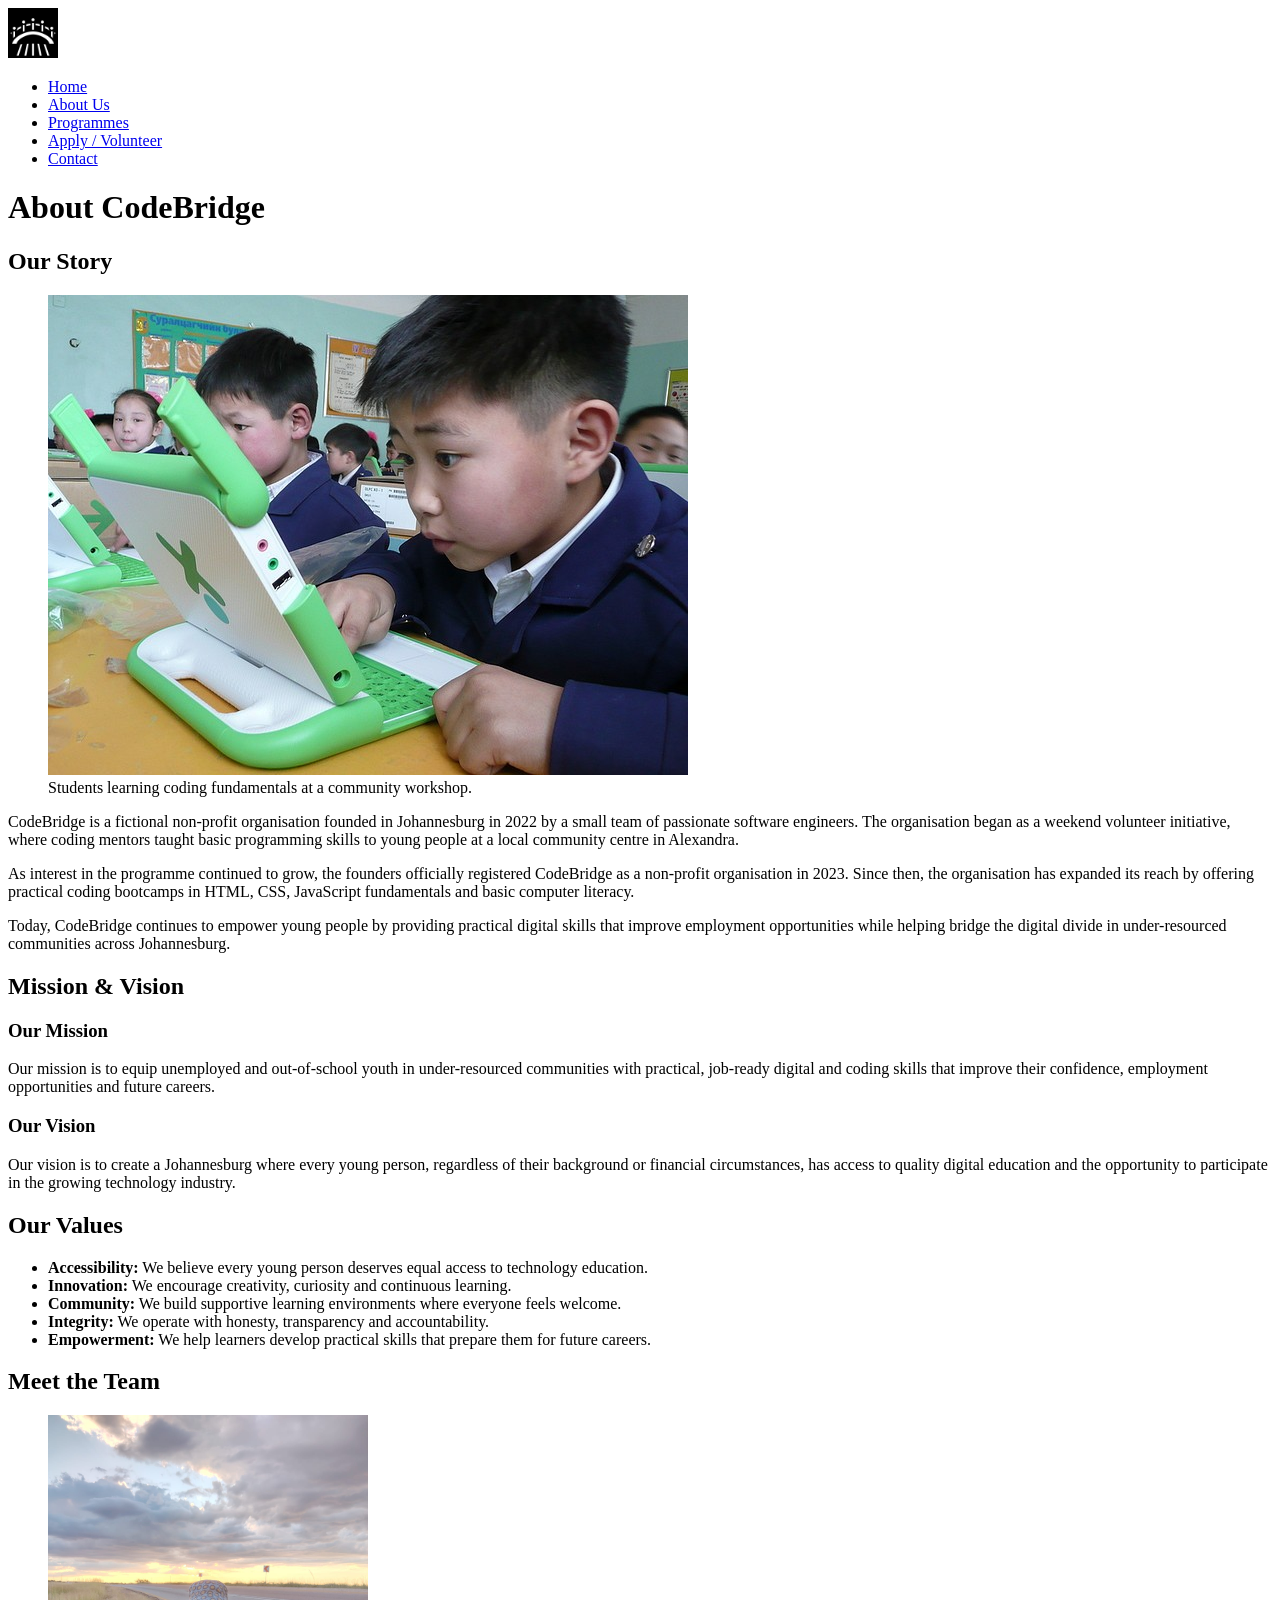
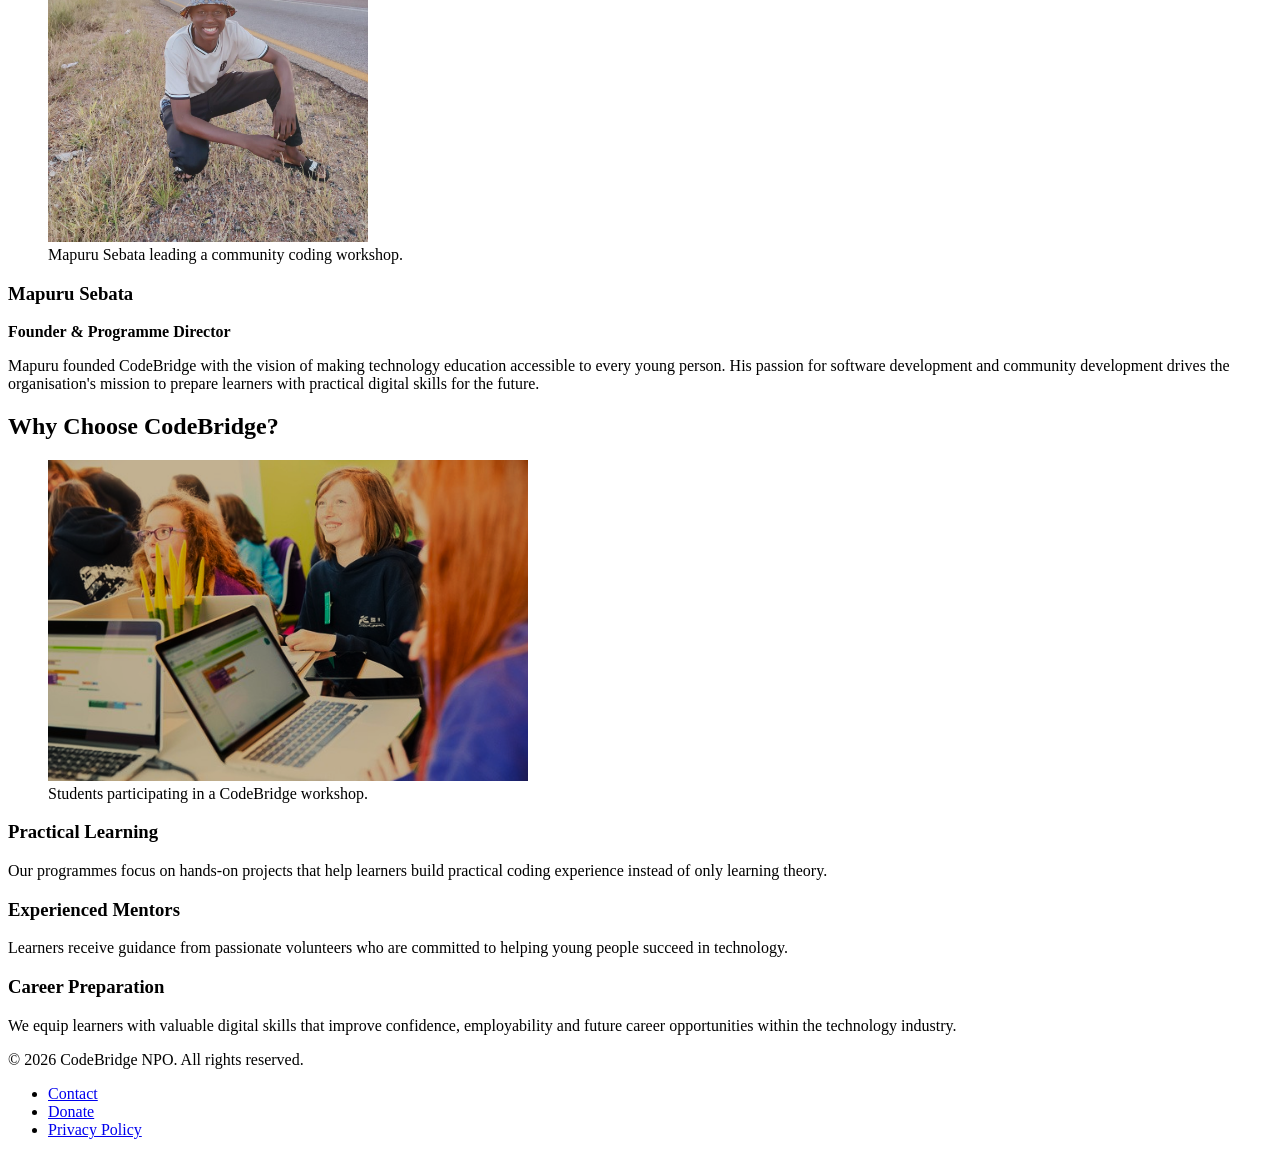
==== about.html @ 9af47a0f "Finish about.html Part 1: tidy structure and accessibility — closed logo div, added nav role and mai" ====
<!DOCTYPE html>
<html lang="en">
<head>
  <meta charset="UTF-8">
  <meta name="viewport" content="width=device-width, initial-scale=1.0">
  <title>CodeBridge | About Us</title>
  <link rel="stylesheet" href="css/style.css">
  <link rel="icon" type="image/png" href="images/CodeBridge.png">
</head>
<body>

  
  <header>
    <div class="logo">
      <img src="images/CodeBridge.png" alt="CodeBridge Logo" width="50" height="50" />
    </div>

    <!-- nav kept identical to index.html so every page links to every other page -->
    <nav role="navigation" aria-label="Main navigation">
      <ul>
        <li><a href="index.html">Home</a></li>
        <li><a href="about.html">About Us</a></li>
        <li><a href="programmes.html">Programmes</a></li>
        <li><a href="enquiry.html">Apply / Volunteer</a></li>
        <li><a href="contact.html">Contact</a></li>
      </ul>
    </nav>
  </header>

  <main id="main-content">
    <h1>About CodeBridge</h1>

    <!-- History section: tells visitors the story behind CodeBridge and explains how the organisation was established.
         Includes an illustrative image, accessible alt text, and clearly commented paragraphs for the rubric. -->
    <section class="history">
      <h2>Our Story</h2>

      <figure>
        <img src="images/students-coding.png" alt="Young students learning to code" loading="lazy" />
        <figcaption>Students learning coding fundamentals at a community workshop.</figcaption>
      </figure>

      <p>
        CodeBridge is a fictional non-profit organisation founded in Johannesburg in 2022 by a small team of passionate software engineers. The organisation began as a weekend volunteer initiative, where coding mentors taught basic programming skills to young people at a local community centre in Alexandra.
      </p>

      <p>
        As interest in the programme continued to grow, the founders officially registered CodeBridge as a non-profit organisation in 2023. Since then, the organisation has expanded its reach by offering practical coding bootcamps in HTML, CSS, JavaScript fundamentals and basic computer literacy.
      </p>

      <p>
        Today, CodeBridge continues to empower young people by providing practical digital skills that improve employment opportunities while helping bridge the digital divide in under-resourced communities across Johannesburg.
      </p>
    </section>

    <!-- This section communicates the organisation's purpose and long-term goals. -->
    <section class="mission-vision">
      <h2>Mission &amp; Vision</h2>

      <article>
        <h3>Our Mission</h3>
        <p>
          Our mission is to equip unemployed and out-of-school youth in under-resourced communities with practical, job-ready digital and coding skills that improve their confidence, employment opportunities and future careers.
        </p>
      </article>

      <article>
        <h3>Our Vision</h3>
        <p>
          Our vision is to create a Johannesburg where every young person, regardless of their background or financial circumstances, has access to quality digital education and the opportunity to participate in the growing technology industry.
        </p>
      </article>
    </section>

    <!-- This section highlights the core values that guide everything CodeBridge does. -->
    <section class="values">
      <h2>Our Values</h2>

      <ul>
        <li><strong>Accessibility:</strong> We believe every young person deserves equal access to technology education.</li>
        <li><strong>Innovation:</strong> We encourage creativity, curiosity and continuous learning.</li>
        <li><strong>Community:</strong> We build supportive learning environments where everyone feels welcome.</li>
        <li><strong>Integrity:</strong> We operate with honesty, transparency and accountability.</li>
        <li><strong>Empowerment:</strong> We help learners develop practical skills that prepare them for future careers.</li>
      </ul>
    </section>

    <!-- Team section: single-person team shown because CodeBridge is currently run by the founder -->
    <section class="team">
      <h2>Meet the Team</h2>

      <article class="team-member">
        <figure>
          <img src="images/mapuru.jpg" alt="Mapuru Sebata, Founder and Programme Director, leading a community coding workshop" width="320" loading="lazy" />
          <figcaption>Mapuru Sebata leading a community coding workshop.</figcaption>
        </figure>

        <h3>Mapuru Sebata</h3>

        <p><strong>Founder &amp; Programme Director</strong></p>

        <p>
          Mapuru founded CodeBridge with the vision of making technology education accessible to every young person. His passion for software development and community development drives the organisation's mission to prepare learners with practical digital skills for the future.
        </p>
      </article>
    </section>

    <!-- This section explains why learners, volunteers and supporters should choose CodeBridge. -->
    <section class="why-codebridge">
      <h2>Why Choose CodeBridge?</h2>

      <figure>
        <img src="images/coding-class.png" alt="Students participating in a coding workshop" width="480" loading="lazy" />
        <figcaption>Students participating in a CodeBridge workshop.</figcaption>
      </figure>

      <article>
        <h3>Practical Learning</h3>
        <p>
          Our programmes focus on hands-on projects that help learners build practical coding experience instead of only learning theory.
        </p>
      </article>

      <article>
        <h3>Experienced Mentors</h3>
        <p>
          Learners receive guidance from passionate volunteers who are committed to helping young people succeed in technology.
        </p>
      </article>

      <article>
        <h3>Career Preparation</h3>
        <p>
          We equip learners with valuable digital skills that improve confidence, employability and future career opportunities within the technology industry.
        </p>
      </article>
    </section>

  </main>

  <footer>
    <p>&copy; 2026 CodeBridge NPO. All rights reserved.</p>
    <ul>
      <li><a href="contact.html">Contact</a></li>
      <!-- Donate and Privacy Policy are placeholders for Part 2 -->
      <li><a href="#">Donate</a></li>
      <li><a href="#">Privacy Policy</a></li>
    </ul>
  </footer>

  <script src="js/main.js"></script>
</body>
</html>
---- css/style.css ----
/* style.css
   placeholder stylesheet -- full styling is built in part 2.
   kept here now so the <link> tag in every page resolves without a 404. */

/* css reset (minimal) */
* {
  box-sizing: border-box;
}
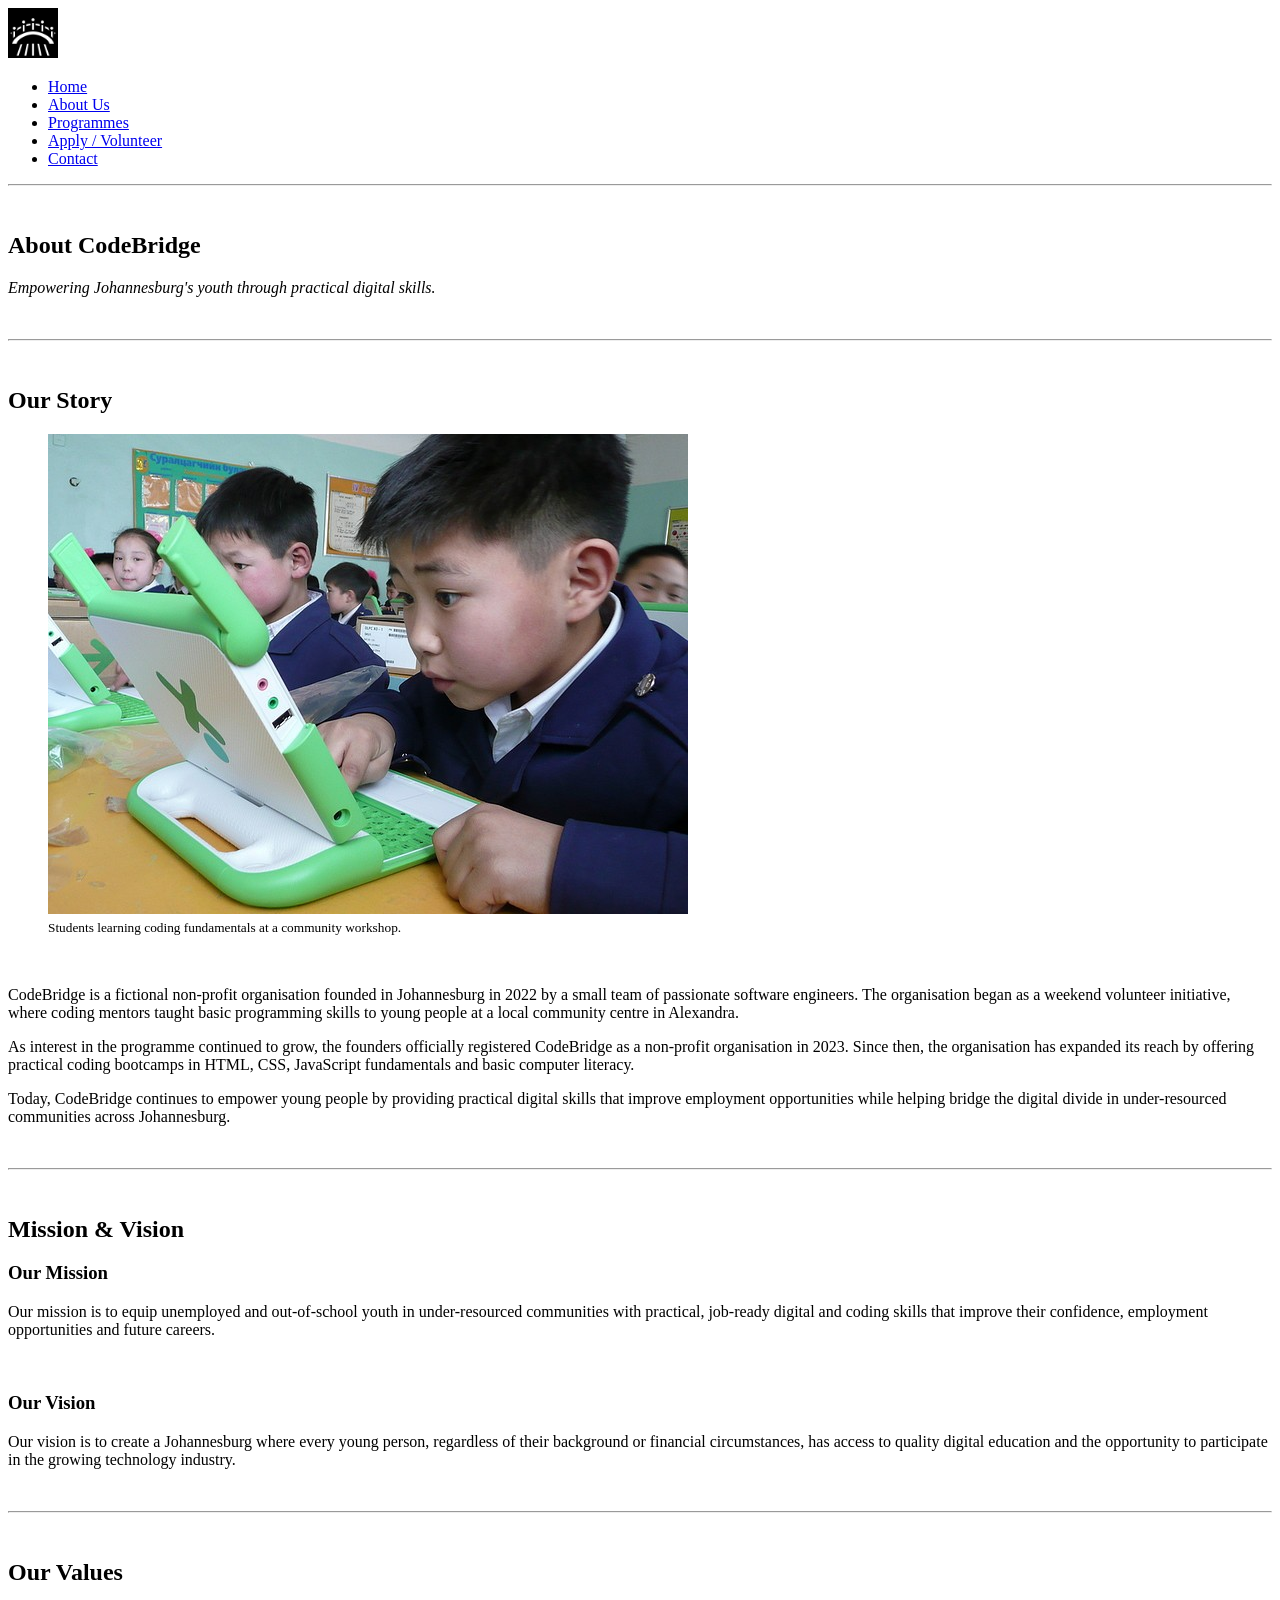
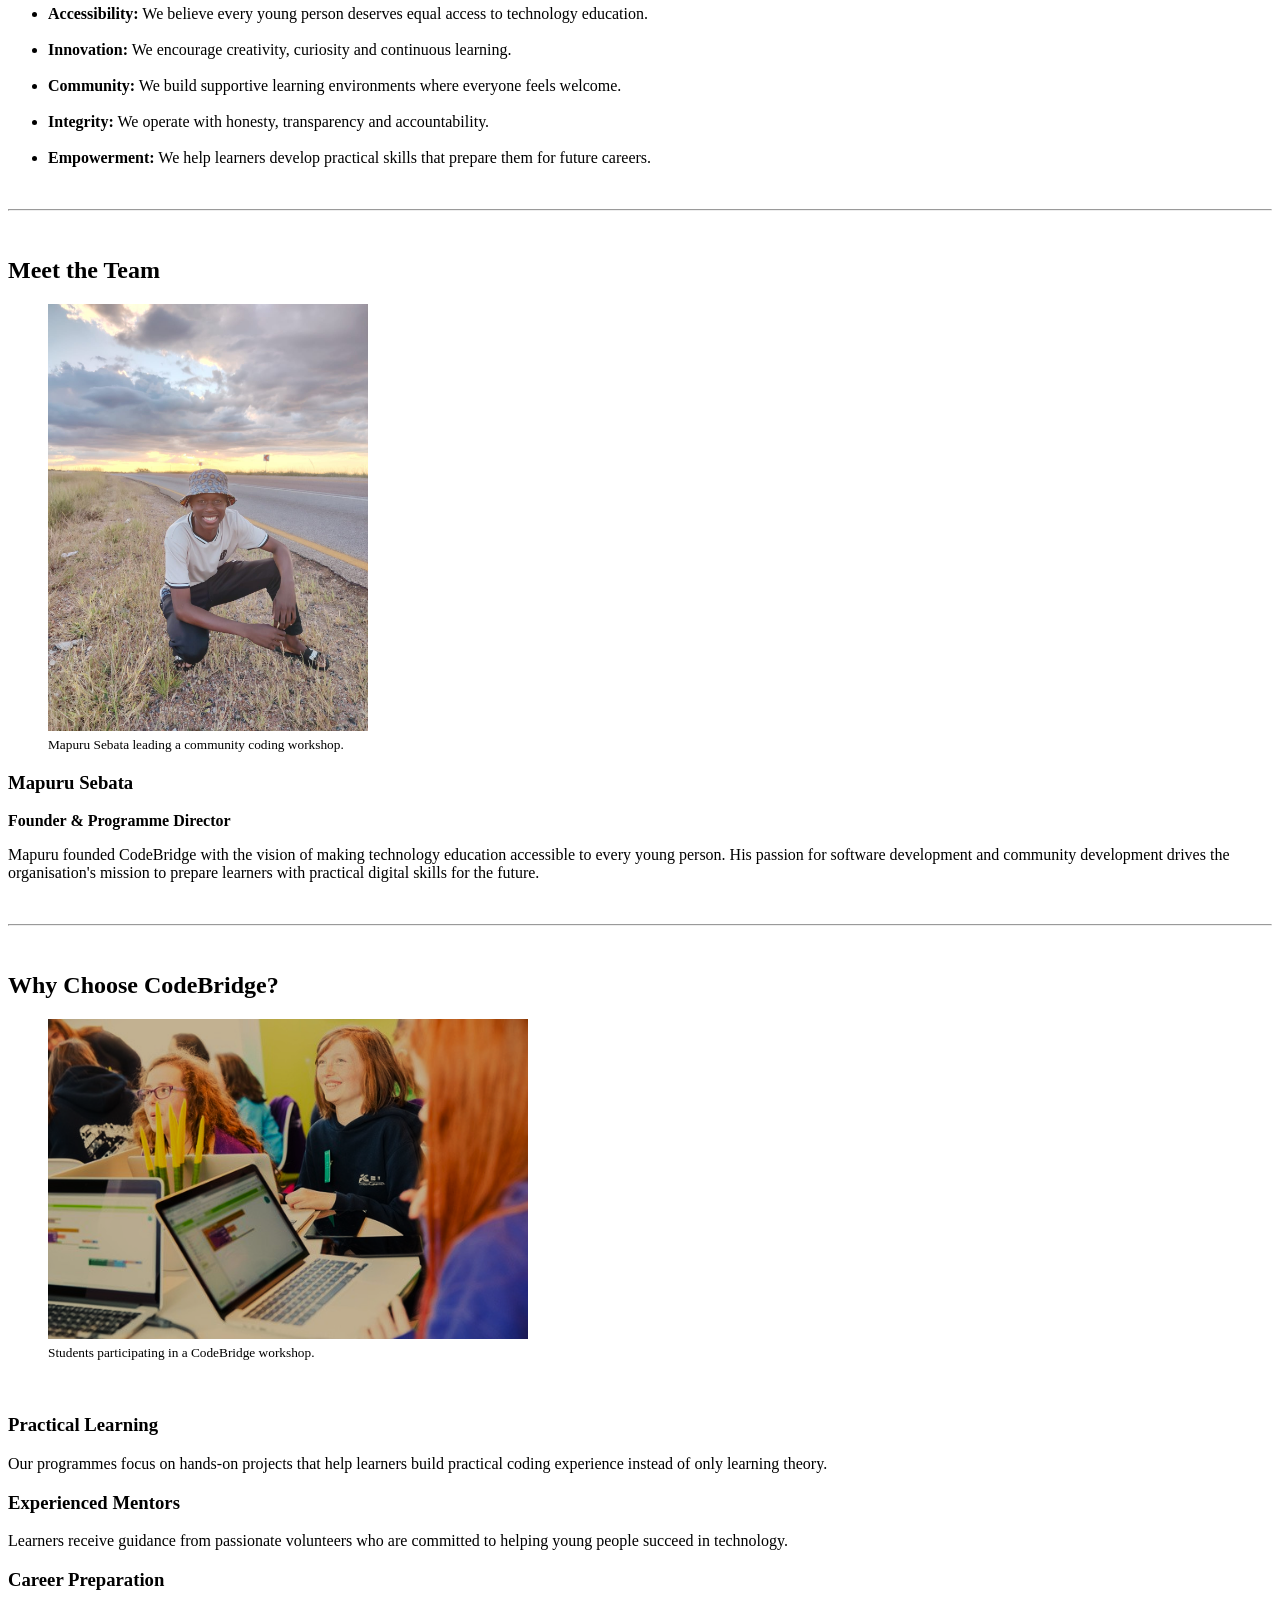
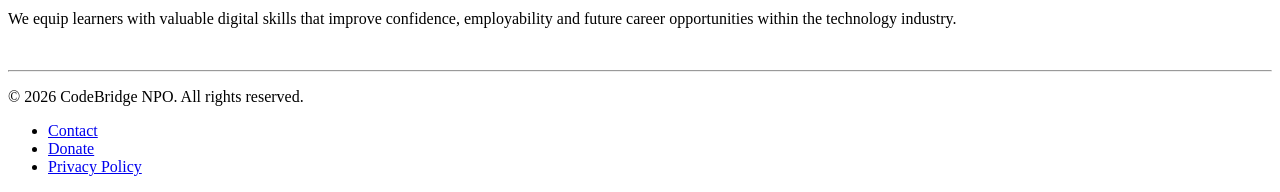
==== commit 45d5945d: "Completed the Programmes page by adding and organising all programme content, including images, desc" ====
--- a/about.html
+++ b/about.html
@@ -9,7 +9,6 @@
 </head>
 <body>
 
-  
   <header>
     <div class="logo">
       <img src="images/CodeBridge.png" alt="CodeBridge Logo" width="50" height="50" />
@@ -27,8 +26,18 @@
     </nav>
   </header>
 
+  <hr>
+  <br>
+
   <main id="main-content">
-    <h1>About CodeBridge</h1>
+    <section>
+      <h1>About CodeBridge</h1>
+      <p><em>Empowering Johannesburg's youth through practical digital skills.</em></p>
+    </section>
+
+    <br>
+    <hr>
+    <br>
 
     <!-- History section: tells visitors the story behind CodeBridge and explains how the organisation was established.
          Includes an illustrative image, accessible alt text, and clearly commented paragraphs for the rubric. -->
@@ -37,8 +46,10 @@
 
       <figure>
         <img src="images/students-coding.png" alt="Young students learning to code" loading="lazy" />
-        <figcaption>Students learning coding fundamentals at a community workshop.</figcaption>
+        <figcaption><small>Students learning coding fundamentals at a community workshop.</small></figcaption>
       </figure>
+
+      <br>
 
       <p>
         CodeBridge is a fictional non-profit organisation founded in Johannesburg in 2022 by a small team of passionate software engineers. The organisation began as a weekend volunteer initiative, where coding mentors taught basic programming skills to young people at a local community centre in Alexandra.
@@ -53,6 +64,10 @@
       </p>
     </section>
 
+    <br>
+    <hr>
+    <br>
+
     <!-- This section communicates the organisation's purpose and long-term goals. -->
     <section class="mission-vision">
       <h2>Mission &amp; Vision</h2>
@@ -64,6 +79,8 @@
         </p>
       </article>
 
+      <br>
+
       <article>
         <h3>Our Vision</h3>
         <p>
@@ -72,18 +89,30 @@
       </article>
     </section>
 
+    <br>
+    <hr>
+    <br>
+
     <!-- This section highlights the core values that guide everything CodeBridge does. -->
     <section class="values">
       <h2>Our Values</h2>
 
       <ul>
         <li><strong>Accessibility:</strong> We believe every young person deserves equal access to technology education.</li>
+        <br>
         <li><strong>Innovation:</strong> We encourage creativity, curiosity and continuous learning.</li>
+        <br>
         <li><strong>Community:</strong> We build supportive learning environments where everyone feels welcome.</li>
+        <br>
         <li><strong>Integrity:</strong> We operate with honesty, transparency and accountability.</li>
+        <br>
         <li><strong>Empowerment:</strong> We help learners develop practical skills that prepare them for future careers.</li>
       </ul>
     </section>
+
+    <br>
+    <hr>
+    <br>
 
     <!-- Team section: single-person team shown because CodeBridge is currently run by the founder -->
     <section class="team">
@@ -92,7 +121,7 @@
       <article class="team-member">
         <figure>
           <img src="images/mapuru.jpg" alt="Mapuru Sebata, Founder and Programme Director, leading a community coding workshop" width="320" loading="lazy" />
-          <figcaption>Mapuru Sebata leading a community coding workshop.</figcaption>
+          <figcaption><small>Mapuru Sebata leading a community coding workshop.</small></figcaption>
         </figure>
 
         <h3>Mapuru Sebata</h3>
@@ -105,14 +134,20 @@
       </article>
     </section>
 
+    <br>
+    <hr>
+    <br>
+
     <!-- This section explains why learners, volunteers and supporters should choose CodeBridge. -->
     <section class="why-codebridge">
       <h2>Why Choose CodeBridge?</h2>
 
       <figure>
         <img src="images/coding-class.png" alt="Students participating in a coding workshop" width="480" loading="lazy" />
-        <figcaption>Students participating in a CodeBridge workshop.</figcaption>
+        <figcaption><small>Students participating in a CodeBridge workshop.</small></figcaption>
       </figure>
+
+      <br>
 
       <article>
         <h3>Practical Learning</h3>
@@ -138,16 +173,21 @@
 
   </main>
 
+  <br>
+  <hr>
+
   <footer>
     <p>&copy; 2026 CodeBridge NPO. All rights reserved.</p>
-    <ul>
-      <li><a href="contact.html">Contact</a></li>
-      <!-- Donate and Privacy Policy are placeholders for Part 2 -->
-      <li><a href="#">Donate</a></li>
-      <li><a href="#">Privacy Policy</a></li>
-    </ul>
+    <nav>
+      <ul>
+        <li><a href="contact.html">Contact</a></li>
+        <!-- Donate and Privacy Policy are placeholders for Part 2 -->
+        <li><a href="#">Donate</a></li>
+        <li><a href="#">Privacy Policy</a></li>
+      </ul>
+    </nav>
   </footer>
 
   <script src="js/main.js"></script>
 </body>
-</html>
+</html>
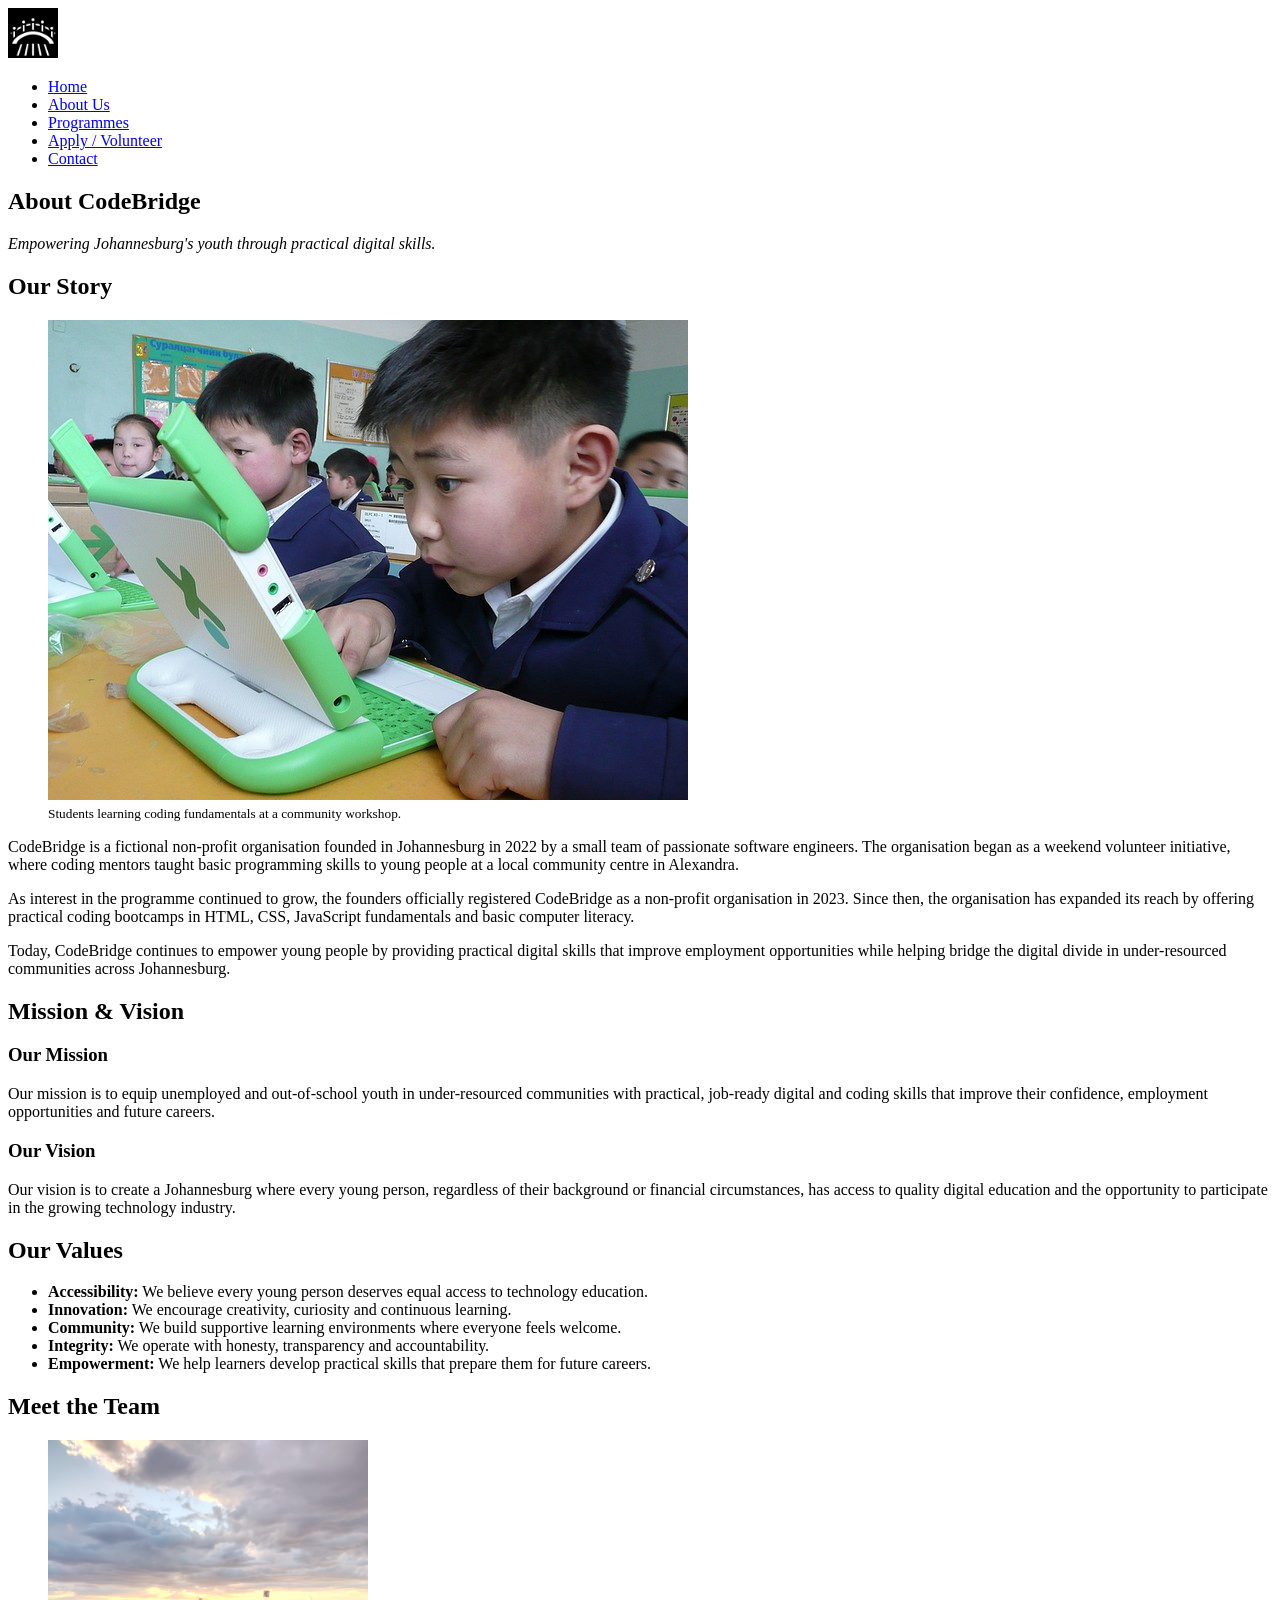
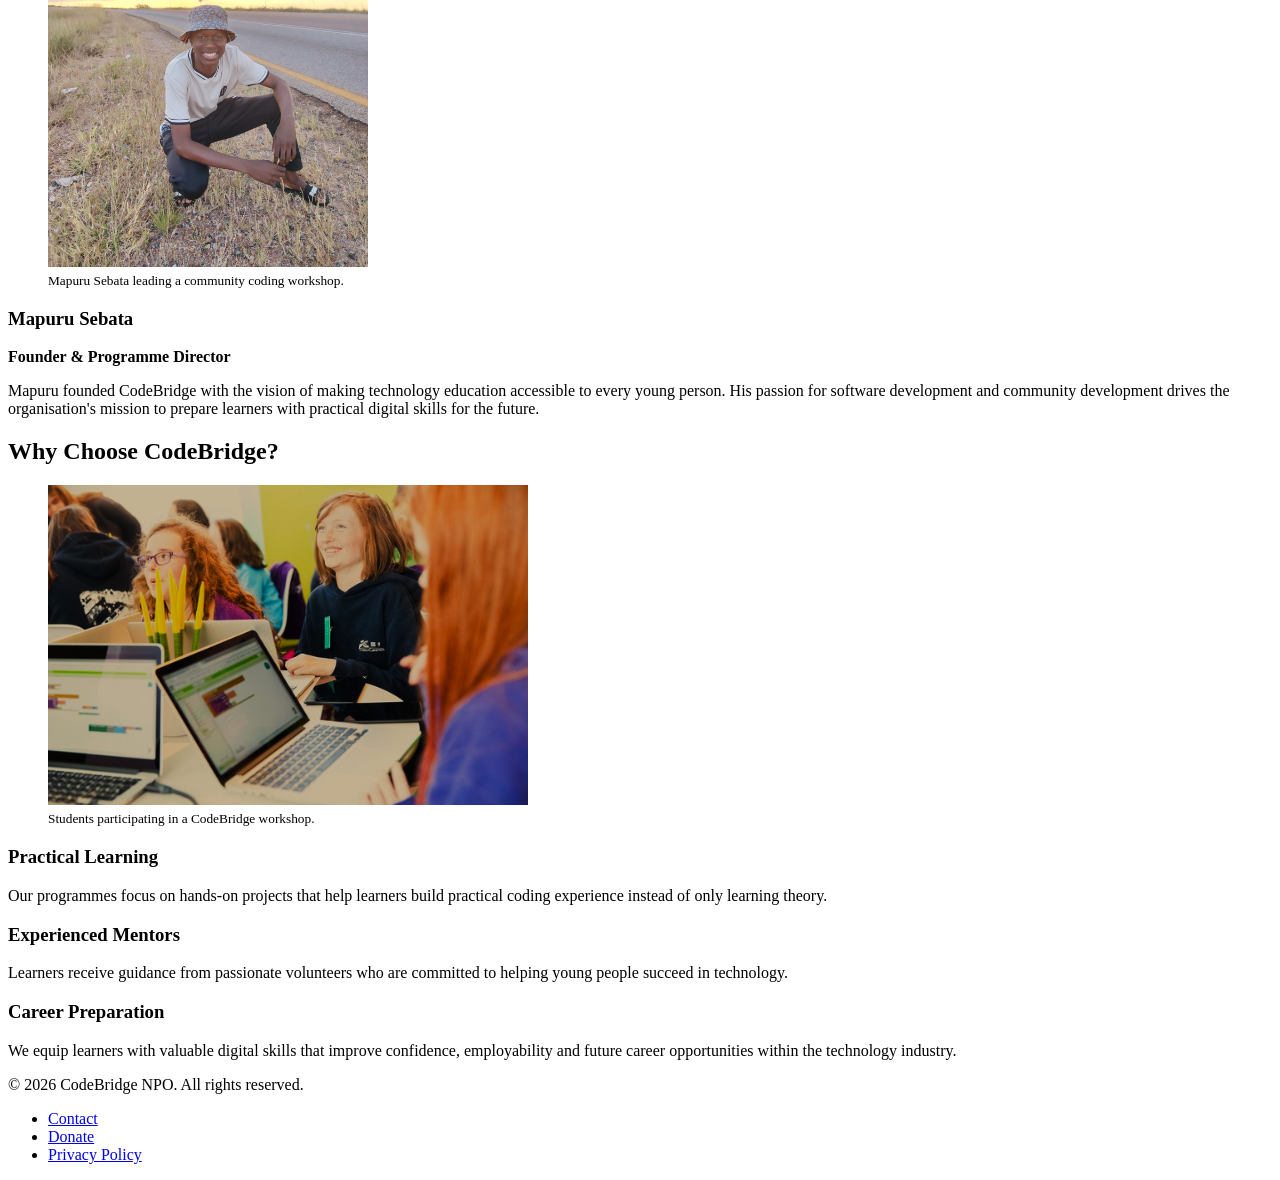
==== commit d654ed53: "Update about page responsive images and active nav state - Add srcset and sizes attributes to all co" ====
--- a/about.html
+++ b/about.html
@@ -1,24 +1,75 @@
 <!DOCTYPE html>
 <html lang="en">
+  <!-- ***** document setup ***** -->
+<!-- The page begins with the standard HTML5 document structure to ensure
+     consistent rendering across modern web browsers.
+     -The <head> section stores important information such as the character encoding,
+      responsive viewport settings, page title, stylesheet, and favicon.
+     -Keeping this setup consistent across every page improves accessibility,
+      maintainability, and provides a professional user experience. -->
 <head>
+
+  <!-- ***** character encoding ***** -->
+<!-- UTF-8 character encoding allows the webpage to correctly display letters,
+     symbols, punctuation marks, and special characters.
+     -Using UTF-8 ensures that the website appears consistently across different
+      browsers, operating systems, and devices. -->
   <meta charset="UTF-8">
   <meta name="viewport" content="width=device-width, initial-scale=1.0">
+  <!-- ***** page title ***** -->
+<!-- The page title appears in the browser tab and helps visitors identify
+     the current page.
+     -A meaningful title also improves search engine optimisation (SEO) and
+      makes navigation easier when multiple browser tabs are open. -->
   <title>CodeBridge | About Us</title>
+  <!-- ***** shared stylesheet ***** -->
+<!-- This stylesheet controls the appearance of the entire website.
+     -Using one CSS file keeps the branding, typography, colours,
+      spacing, and layouts consistent across every page.
+     -Maintaining a shared stylesheet also simplifies future updates
+      and improves website maintainability. -->
   <link rel="stylesheet" href="css/style.css">
+  <!-- ***** favicon ***** -->
+<!-- The favicon displays the CodeBridge logo inside the browser tab,
+     making the website easier to recognise.
+     -Using the same favicon throughout the website strengthens
+      CodeBridge's branding and provides a professional appearance. -->
   <link rel="icon" type="image/png" href="images/CodeBridge.png">
 </head>
 <body>
-
+ 
+  <!-- ***** header ***** -->
+<!-- The header contains the organisation's logo and the primary navigation menu.
+     -It appears consistently across every page to strengthen CodeBridge's branding
+      and provide users with a familiar browsing experience.
+     -Displaying the same header throughout the website makes navigation simple,
+      reduces confusion, and improves overall usability. -->
   <header>
+    <!-- ***** organisation logo ***** -->
+<!-- The CodeBridge logo provides a visual identity for the organisation.
+     -Displaying the logo on every page reinforces the brand and helps
+      visitors immediately recognise the website.
+     -Alternative text improves accessibility for screen readers. -->
     <div class="logo">
       <img src="images/CodeBridge.png" alt="CodeBridge Logo" width="50" height="50" />
     </div>
 
-    <!-- nav kept identical to index.html so every page links to every other page -->
+    <!-- ***** main navigation menu ***** -->
+<!-- The navigation menu provides visitors with quick access to the website's
+     main pages including Home, About Us, Programmes, Apply / Volunteer, and Contact.
+     -Using the same navigation structure throughout the website creates consistency
+      and makes it easier for visitors to move between pages.
+     -The navigation also includes accessibility attributes to help screen readers
+      clearly identify the site's primary navigation area.
+     -This supports the project's objective of improving user experience while
+      encouraging applications, volunteer registrations, and enquiries. -->
     <nav role="navigation" aria-label="Main navigation">
       <ul>
         <li><a href="index.html">Home</a></li>
-        <li><a href="about.html">About Us</a></li>
+       <!-- ***** active page indicator ***** -->
+<!-- The aria-current attribute clearly signals to screen readers and assistive tech 
+     which page the user is currently visiting within the main site navigation. -->
+        <li><a href="about.html" aria-current="page">About Us</a></li>
         <li><a href="programmes.html">Programmes</a></li>
         <li><a href="enquiry.html">Apply / Volunteer</a></li>
         <li><a href="contact.html">Contact</a></li>
@@ -26,30 +77,46 @@
     </nav>
   </header>
 
-  <hr>
-  <br>
-
+  
+ <!-- ***** main content area ***** -->
+<!-- The <main> element contains the unique content found on the About Us page.
+     -Separating the primary content from the shared header and footer improves
+      accessibility and helps assistive technologies identify the most important
+      information on the page.
+     -This page introduces visitors to CodeBridge's background, mission, values,
+      and the people behind the organisation, helping establish trust and credibility. -->
   <main id="main-content">
     <section>
       <h1>About CodeBridge</h1>
       <p><em>Empowering Johannesburg's youth through practical digital skills.</em></p>
     </section>
 
-    <br>
-    <hr>
-    <br>
-
-    <!-- History section: tells visitors the story behind CodeBridge and explains how the organisation was established.
-         Includes an illustrative image, accessible alt text, and clearly commented paragraphs for the rubric. -->
+   
+    <!-- ***** organisation history section ***** -->
+<!-- This section introduces visitors to the background and development of CodeBridge.
+     -It explains how the organisation was founded, how it has grown over time,
+      and the impact it continues to make within Johannesburg communities.
+     -Supporting images and descriptive captions help make the content more engaging
+      while alternative text improves accessibility for visually impaired users.
+     -Sharing the organisation's story helps build credibility and encourages
+      learners, volunteers, and donors to become part of the mission. -->
     <section class="history">
       <h2>Our Story</h2>
 
+     <!-- ***** responsive story image ***** -->
+<!-- Adding srcset and sizes attributes allows modern web browsers to select and download
+     the most appropriate image file resolution based on the user's screen size and device viewport.
+     - This optimizes loading speed, saves mobile bandwidth, and satisfies responsive image standards. -->
       <figure>
-        <img src="images/students-coding.png" alt="Young students learning to code" loading="lazy" />
+        <img src="images/students-coding.png" 
+             srcset="images/students-coding.png 800w, images/students-coding.png 400w" 
+             sizes="(max-width: 600px) 100vw, 800px" 
+             alt="Young students learning to code" 
+             loading="lazy" />
         <figcaption><small>Students learning coding fundamentals at a community workshop.</small></figcaption>
       </figure>
 
-      <br>
+    
 
       <p>
         CodeBridge is a fictional non-profit organisation founded in Johannesburg in 2022 by a small team of passionate software engineers. The organisation began as a weekend volunteer initiative, where coding mentors taught basic programming skills to young people at a local community centre in Alexandra.
@@ -64,14 +131,24 @@
       </p>
     </section>
 
-    <br>
-    <hr>
-    <br>
-
-    <!-- This section communicates the organisation's purpose and long-term goals. -->
+    
+
+   <!-- ***** mission and vision section ***** -->
+<!-- This section explains CodeBridge's purpose and long-term aspirations.
+     -The mission statement describes what the organisation currently does to
+      empower young people through digital education.
+     -The vision statement outlines the future impact CodeBridge hopes to achieve
+      within Johannesburg and surrounding communities.
+     -Presenting both statements helps visitors understand the organisation's
+      direction, values, and long-term commitment to youth development. -->
     <section class="mission-vision">
       <h2>Mission &amp; Vision</h2>
-
+<!-- ***** mission statement ***** -->
+<!-- The mission statement explains CodeBridge's current purpose.
+     -It focuses on providing practical, job-ready digital skills that improve
+      confidence, employability, and future career opportunities for young people.
+     -Clearly defining the mission helps visitors understand how the organisation
+      creates value within the community. -->
       <article>
         <h3>Our Mission</h3>
         <p>
@@ -79,8 +156,14 @@
         </p>
       </article>
 
-      <br>
-
+     
+<!-- ***** vision statement ***** -->
+<!-- The vision statement describes the long-term future that CodeBridge aims
+     to create.
+     -It emphasises equal access to quality technology education regardless of
+      financial background or personal circumstances.
+     -Sharing the organisation's vision inspires confidence and demonstrates
+      a commitment to lasting community impact. -->
       <article>
         <h3>Our Vision</h3>
         <p>
@@ -89,38 +172,52 @@
       </article>
     </section>
 
-    <br>
-    <hr>
-    <br>
-
-    <!-- This section highlights the core values that guide everything CodeBridge does. -->
+    
+<!-- ***** core values section ***** -->
+<!-- This section highlights the principles that guide every programme,
+     decision, and community initiative at CodeBridge.
+     -Each value represents the organisation's commitment to providing an
+      inclusive, supportive, and ethical learning environment.
+     -Displaying these values helps visitors understand the culture of the
+      organisation while building trust with learners, volunteers, and donors. -->
     <section class="values">
       <h2>Our Values</h2>
 
       <ul>
         <li><strong>Accessibility:</strong> We believe every young person deserves equal access to technology education.</li>
-        <br>
+      
         <li><strong>Innovation:</strong> We encourage creativity, curiosity and continuous learning.</li>
-        <br>
+      
         <li><strong>Community:</strong> We build supportive learning environments where everyone feels welcome.</li>
-        <br>
+        
         <li><strong>Integrity:</strong> We operate with honesty, transparency and accountability.</li>
-        <br>
+        
         <li><strong>Empowerment:</strong> We help learners develop practical skills that prepare them for future careers.</li>
       </ul>
     </section>
 
-    <br>
-    <hr>
-    <br>
-
-    <!-- Team section: single-person team shown because CodeBridge is currently run by the founder -->
+<!-- ***** team section ***** -->
+<!-- This section introduces the individual responsible for leading CodeBridge.
+     -Presenting the founder helps personalise the organisation and strengthens
+      credibility by showing the people behind its mission.
+     -Including a professional image, descriptive biography, and role helps
+      visitors connect with the organisation on a more personal level.
+     -As CodeBridge grows, additional team members can easily be added to this
+      section while maintaining the same structure. -->
     <section class="team">
       <h2>Meet the Team</h2>
 
       <article class="team-member">
+       <!-- ***** responsive founder profile image ***** -->
+<!-- Using srcset and sizes enables mobile devices to fetch smaller assets, improving page speed
+     while serving crisp, high-resolution visuals to higher pixel-density desktop viewports. -->
         <figure>
-          <img src="images/mapuru.jpg" alt="Mapuru Sebata, Founder and Programme Director, leading a community coding workshop" width="320" loading="lazy" />
+          <img src="images/mapuru.jpg" 
+               srcset="images/mapuru.jpg 600w, images/mapuru.jpg 300w" 
+               sizes="(max-width: 600px) 100vw, 320px" 
+               alt="Mapuru Sebata, Founder and Programme Director, leading a community coding workshop" 
+               width="320" 
+               loading="lazy" />
           <figcaption><small>Mapuru Sebata leading a community coding workshop.</small></figcaption>
         </figure>
 
@@ -134,35 +231,57 @@
       </article>
     </section>
 
-    <br>
-    <hr>
-    <br>
-
-    <!-- This section explains why learners, volunteers and supporters should choose CodeBridge. -->
-    <section class="why-codebridge">
+    
+
+    <!-- ***** why choose codebridge section ***** -->
+<!-- This section explains the unique benefits of joining or supporting
+     CodeBridge.
+     -It highlights the organisation's practical teaching approach,
+      experienced mentors, and career-focused training.
+     -Presenting these advantages helps learners, volunteers, parents,
+      and potential sponsors understand the value offered by CodeBridge.
+     -This directly supports the project's goal of increasing programme
+      applications and community engagement. -->
+   <section class="why-codebridge">
       <h2>Why Choose CodeBridge?</h2>
 
       <figure>
-        <img src="images/coding-class.png" alt="Students participating in a coding workshop" width="480" loading="lazy" />
+        <!-- ***** responsive learning environment image ***** -->
+<!-- Visual content showcases learners in a coding workshop.
+     - The inclusion of srcset and sizes optimizes visual asset delivery across mobile, tablet, 
+       and desktop breakpoints without causing layout shifts or excessive data consumption. -->
+        <img src="images/coding-class.png" 
+             srcset="images/coding-class.png 800w, images/coding-class.png 400w" 
+             sizes="(max-width: 600px) 100vw, 480px" 
+             alt="Students participating in a coding workshop" 
+             width="480" 
+             loading="lazy" />
         <figcaption><small>Students participating in a CodeBridge workshop.</small></figcaption>
       </figure>
 
-      <br>
-
+      
+<!-- ***** practical learning benefit ***** -->
+<!-- Highlights CodeBridge's project-based learning approach, showing that
+     learners gain real coding experience through practical activities rather
+     than relying only on theoretical knowledge. -->
       <article>
         <h3>Practical Learning</h3>
         <p>
           Our programmes focus on hands-on projects that help learners build practical coding experience instead of only learning theory.
         </p>
       </article>
-
+<!-- ***** experienced mentors benefit ***** -->
+<!-- Explains the value of learning from passionate volunteers who provide
+     guidance, encouragement, and real-world knowledge throughout each programme. -->
       <article>
         <h3>Experienced Mentors</h3>
         <p>
           Learners receive guidance from passionate volunteers who are committed to helping young people succeed in technology.
         </p>
       </article>
-
+<!-- ***** career preparation benefit ***** -->
+<!-- Demonstrates how CodeBridge prepares learners for future employment by
+     developing practical digital skills, confidence, and workplace readiness. -->
       <article>
         <h3>Career Preparation</h3>
         <p>
@@ -173,21 +292,46 @@
 
   </main>
 
-  <br>
-  <hr>
-
+  
+<!-- ***** footer ***** -->
+<!-- The footer provides consistent information that appears across every page.
+     -It includes copyright information together with quick navigation links
+      that help visitors access important pages from anywhere on the website.
+     -Keeping the footer consistent improves usability and contributes to a
+      professional website structure.
+     -Placeholder links for Donate and Privacy Policy will be fully implemented
+      during the CSS and JavaScript phases of the project. -->
   <footer>
     <p>&copy; 2026 CodeBridge NPO. All rights reserved.</p>
     <nav>
-      <ul>
-        <li><a href="contact.html">Contact</a></li>
-        <!-- Donate and Privacy Policy are placeholders for Part 2 -->
-        <li><a href="#">Donate</a></li>
-        <li><a href="#">Privacy Policy</a></li>
-      </ul>
+       <!-- ***** Footer Navigation Links ***** -->
+        <!-- Provides quick access to key pages and actions, reinforcing usability and accessibility. -->
+        <ul>
+
+            <!-- ***** Contact Link ***** -->
+            <!-- Directs visitors to the contact page for enquiries, supporting communication with learners, donors, and volunteers. -->
+            <li><a href="contact.html">Contact</a></li>
+
+            <!-- ***** Donate Link ****** -->
+            <!-- Encourages visitors to contribute financially, supporting sustainability of CodeBridge programmes. -->
+            <li><a href="donate.html">Donate</a></li>
+
+            <!-- Privacy policy page link demonstrating compliance and professionalism. -->
+            <li><a href="privacy.html">Privacy Policy</a></li>
+
+        </ul>
     </nav>
   </footer>
-
+  <!-- ***** shared script ***** -->
+<!-- The main JavaScript file is linked here and included on every page.
+     -It handles interactive features like form validation, navigation toggles,
+     and other dynamic behaviours that improve the website's usability.
+     -Keeping the JavaScript in an external file separates behaviour from
+     the HTML structure and makes the code easier to maintain.
+     -Placing the script near the bottom allows the HTML content to be
+     parsed before the script is executed, helping reduce interruptions
+     to page loading.
+     -This setup supports a user-friendly and maintainable website. -->
   <script src="js/main.js"></script>
 </body>
 </html>
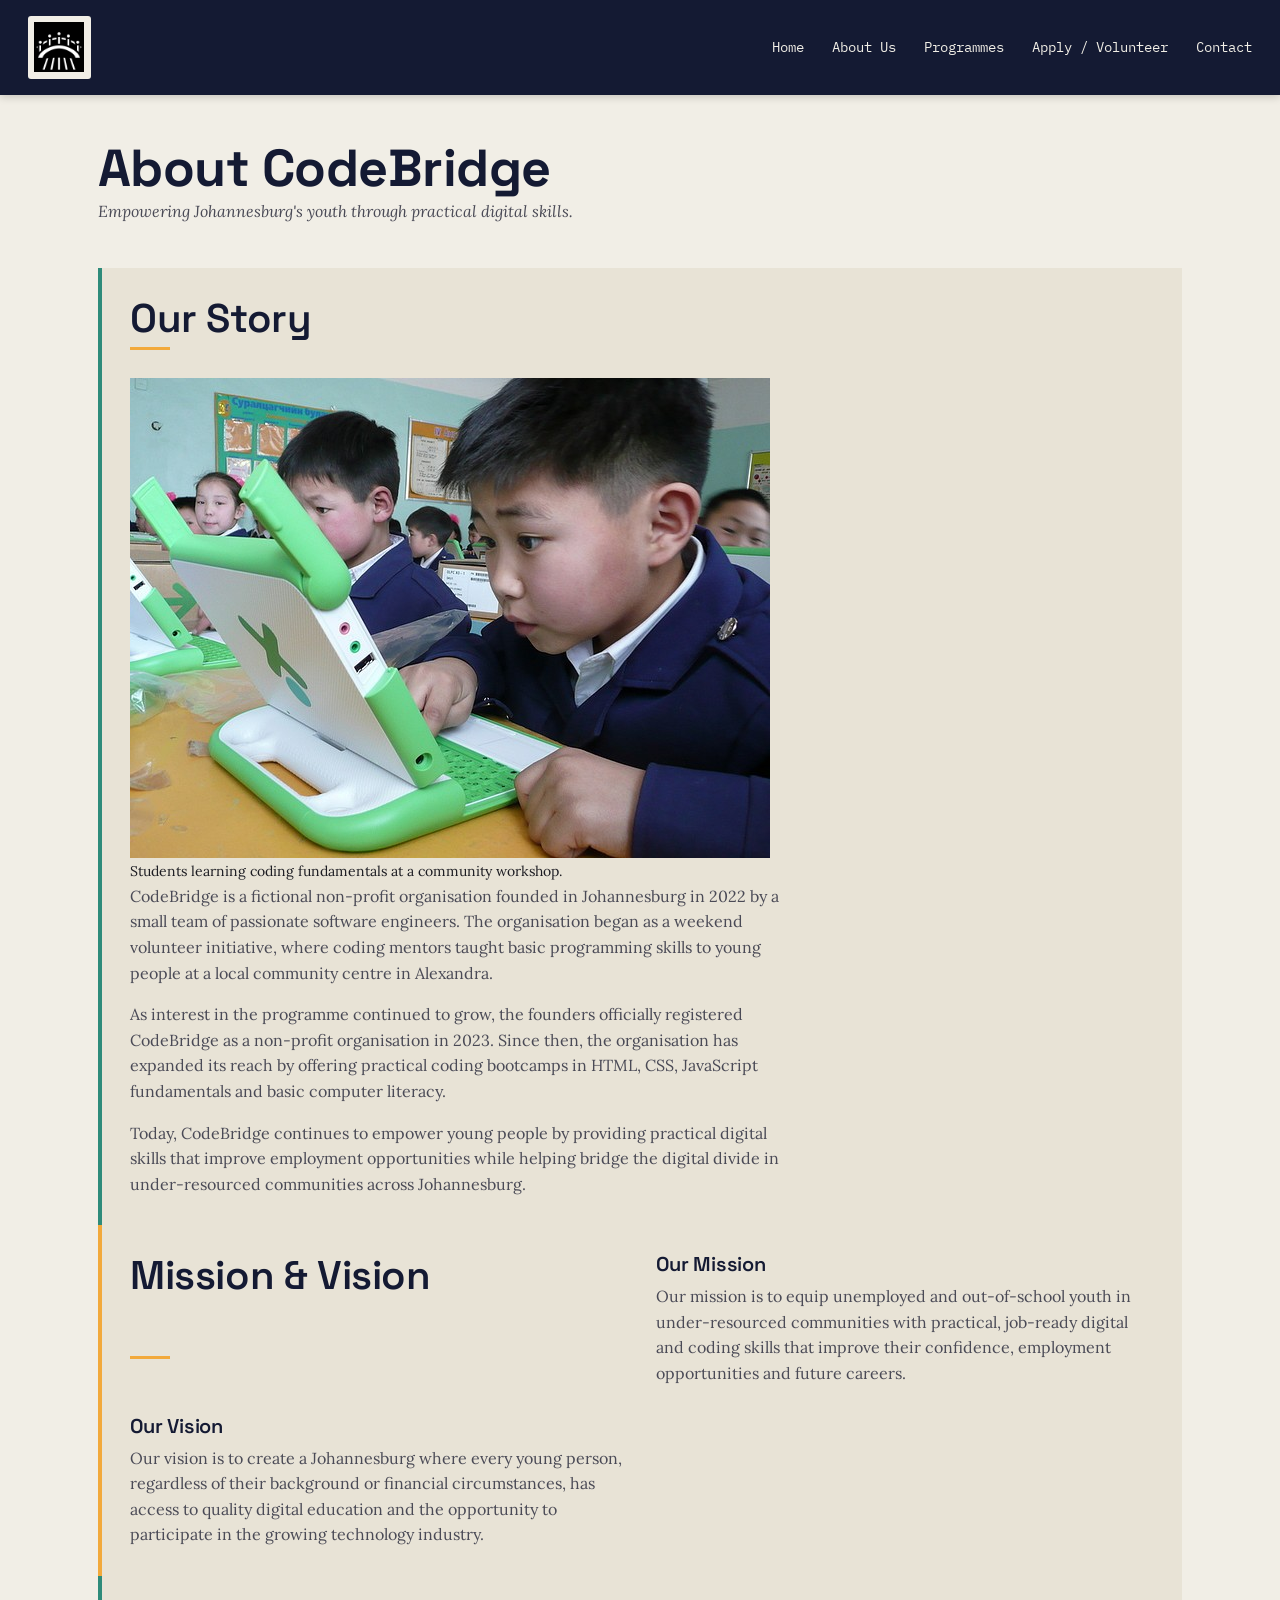
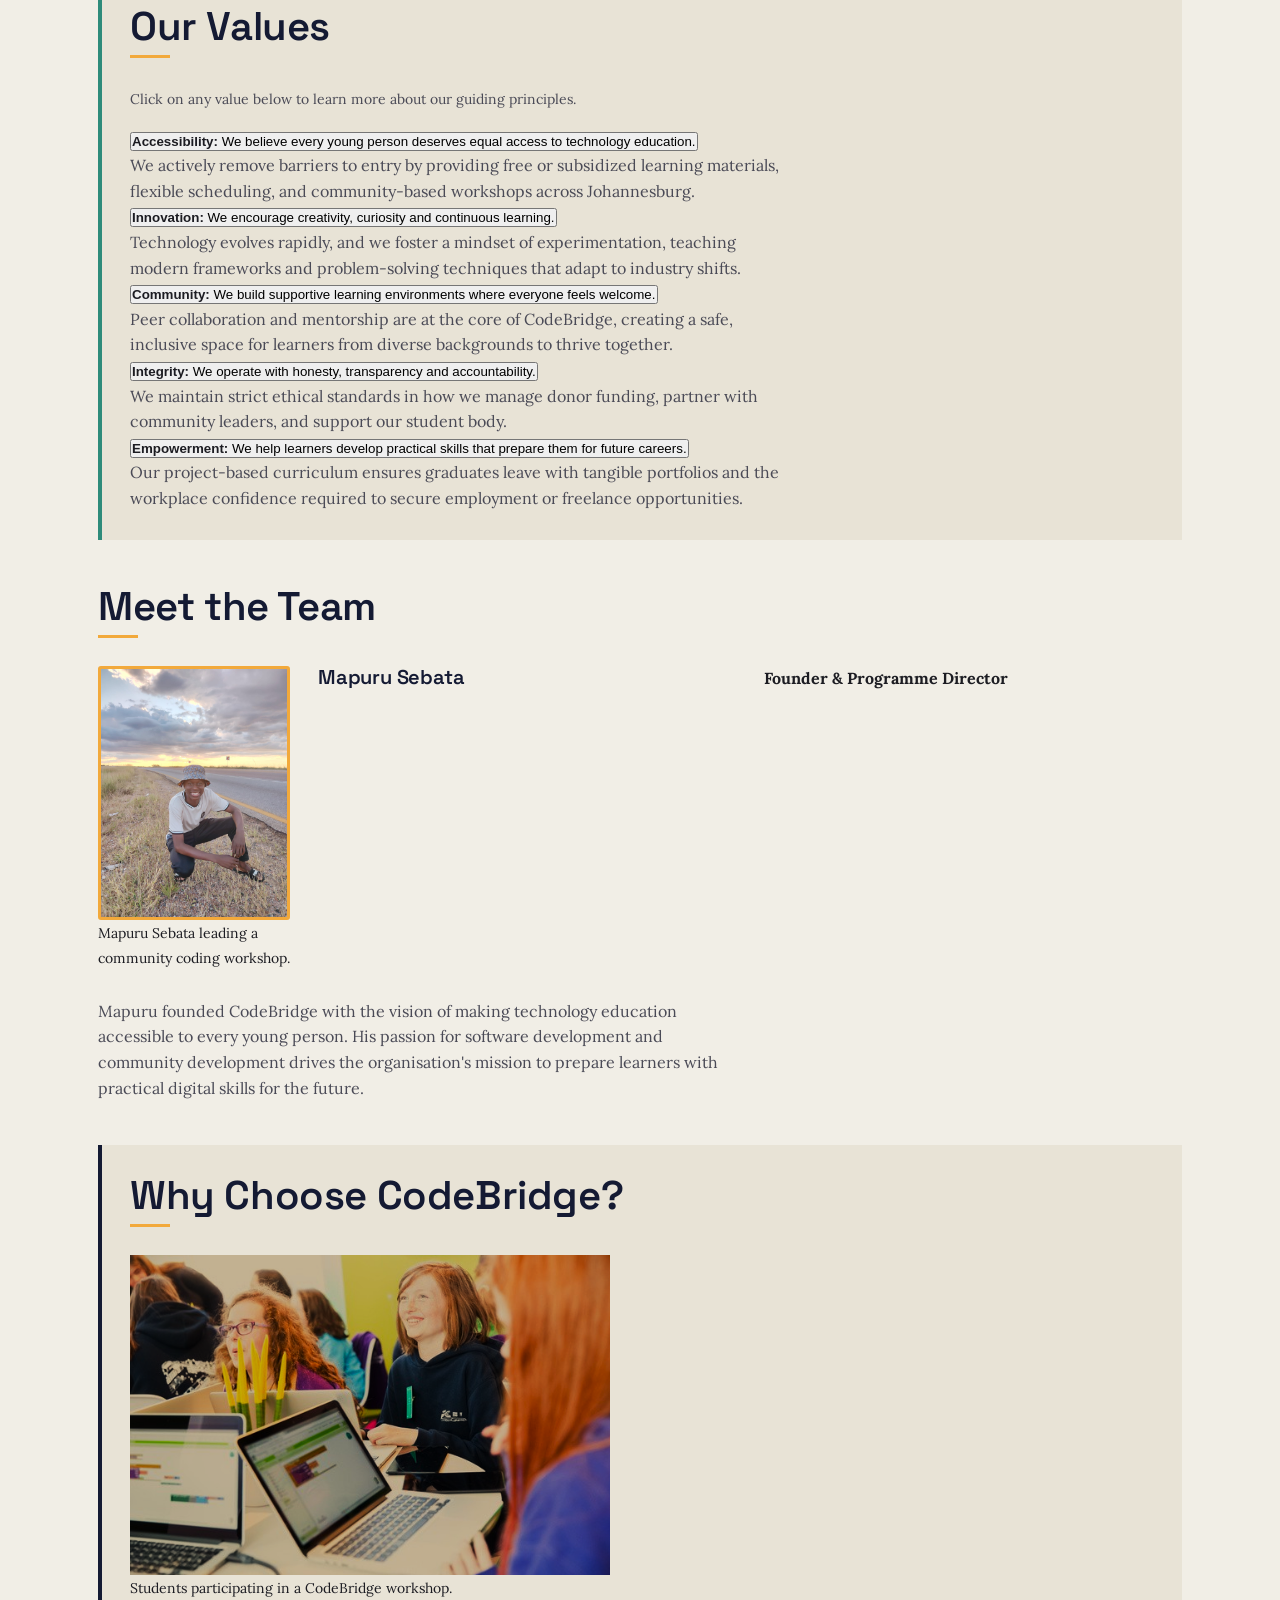
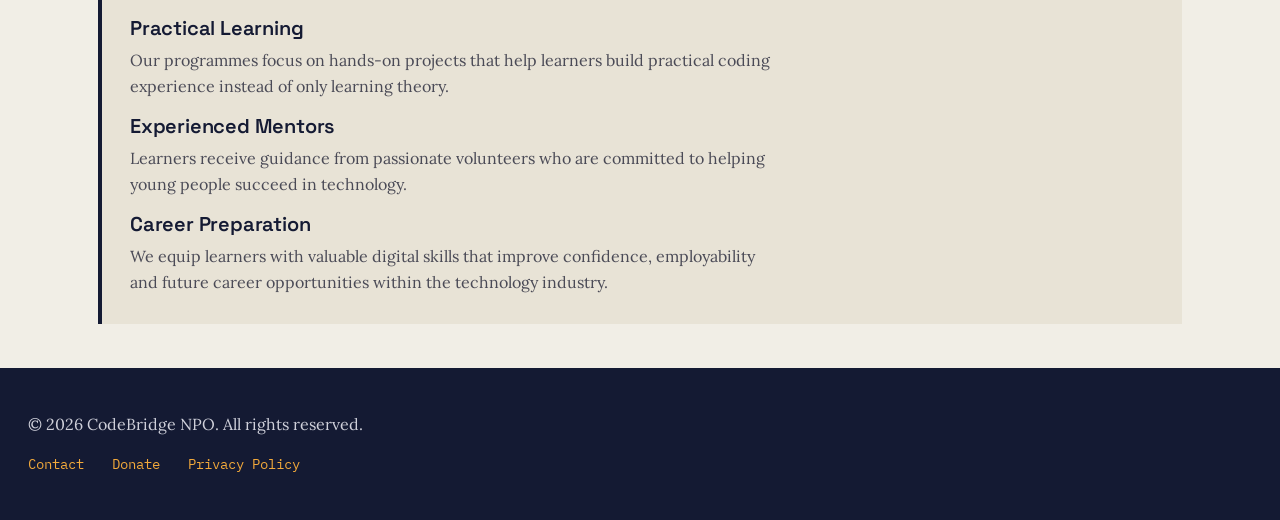
==== commit 51ad3f00: "Updated about.html for Part 3 by integrating targeted SEO meta tags (description and keywords) to im" ====
--- a/about.html
+++ b/about.html
@@ -4,7 +4,7 @@
 <!-- The page begins with the standard HTML5 document structure to ensure
      consistent rendering across modern web browsers.
      -The <head> section stores important information such as the character encoding,
-      responsive viewport settings, page title, stylesheet, and favicon.
+      responsive viewport settings, page title, SEO meta tags, stylesheet, and favicon.
      -Keeping this setup consistent across every page improves accessibility,
       maintainability, and provides a professional user experience. -->
 <head>
@@ -16,19 +16,31 @@
       browsers, operating systems, and devices. -->
   <meta charset="UTF-8">
   <meta name="viewport" content="width=device-width, initial-scale=1.0">
+
+  <!-- ***** search engine optimisation (seo) meta tags ***** -->
+  <!-- Meta description provides search engines with a concise summary of the page content,
+       improving click-through rates from search results pages. -->
+  <meta name="description" content="Discover the story behind CodeBridge, a Johannesburg-based NPO founded by Mapuru Sebata, empowering youth through practical digital skills and coding bootcamps.">
+  
+  <!-- Meta keywords target relevant search queries related to the organisation's mission,
+       location, and educational programmes. -->
+  <meta name="keywords" content="CodeBridge, About CodeBridge, Mapuru Sebata, Johannesburg NPO, youth coding bootcamp, digital skills training, community programming">
+
   <!-- ***** page title ***** -->
 <!-- The page title appears in the browser tab and helps visitors identify
      the current page.
      -A meaningful title also improves search engine optimisation (SEO) and
       makes navigation easier when multiple browser tabs are open. -->
   <title>CodeBridge | About Us</title>
+
   <!-- ***** shared stylesheet ***** -->
 <!-- This stylesheet controls the appearance of the entire website.
      -Using one CSS file keeps the branding, typography, colours,
       spacing, and layouts consistent across every page.
-     -Maintaining a shared stylesheet also simplifies future updates
+      -Maintaining a shared stylesheet also simplifies future updates
       and improves website maintainability. -->
   <link rel="stylesheet" href="css/style.css">
+
   <!-- ***** favicon ***** -->
 <!-- The favicon displays the CodeBridge logo inside the browser tab,
      making the website easier to recognise.
@@ -77,7 +89,7 @@
     </nav>
   </header>
 
-  
+ 
  <!-- ***** main content area ***** -->
 <!-- The <main> element contains the unique content found on the About Us page.
      -Separating the primary content from the shared header and footer improves
@@ -111,12 +123,12 @@
         <img src="images/students-coding.png" 
              srcset="images/students-coding.png 800w, images/students-coding.png 400w" 
              sizes="(max-width: 600px) 100vw, 800px" 
-             alt="Young students learning to code" 
+             alt="Young students learning to code at a CodeBridge workshop" 
              loading="lazy" />
         <figcaption><small>Students learning coding fundamentals at a community workshop.</small></figcaption>
       </figure>
 
-    
+     
 
       <p>
         CodeBridge is a fictional non-profit organisation founded in Johannesburg in 2022 by a small team of passionate software engineers. The organisation began as a weekend volunteer initiative, where coding mentors taught basic programming skills to young people at a local community centre in Alexandra.
@@ -173,27 +185,62 @@
     </section>
 
     
-<!-- ***** core values section ***** -->
+<!-- ***** core values section (Interactive Accordion Enhancement) ***** -->
 <!-- This section highlights the principles that guide every programme,
      decision, and community initiative at CodeBridge.
-     -Each value represents the organisation's commitment to providing an
-      inclusive, supportive, and ethical learning environment.
-     -Displaying these values helps visitors understand the culture of the
-      organisation while building trust with learners, volunteers, and donors. -->
+     -Enhanced with interactive accordion elements controlled via JavaScript to 
+      improve user experience and satisfy Part 3 functionality requirements. -->
     <section class="values">
       <h2>Our Values</h2>
-
-      <ul>
-        <li><strong>Accessibility:</strong> We believe every young person deserves equal access to technology education.</li>
+      <p><small>Click on any value below to learn more about our guiding principles.</small></p>
+
+      <!-- ***** Interactive Accordion List ***** -->
+      <div class="accordion">
+        <div class="accordion-item">
+          <button class="accordion-header" aria-expanded="false">
+            <strong>Accessibility:</strong> We believe every young person deserves equal access to technology education.
+          </button>
+          <div class="accordion-content">
+            <p>We actively remove barriers to entry by providing free or subsidized learning materials, flexible scheduling, and community-based workshops across Johannesburg.</p>
+          </div>
+        </div>
       
-        <li><strong>Innovation:</strong> We encourage creativity, curiosity and continuous learning.</li>
+        <div class="accordion-item">
+          <button class="accordion-header" aria-expanded="false">
+            <strong>Innovation:</strong> We encourage creativity, curiosity and continuous learning.
+          </button>
+          <div class="accordion-content">
+            <p>Technology evolves rapidly, and we foster a mindset of experimentation, teaching modern frameworks and problem-solving techniques that adapt to industry shifts.</p>
+          </div>
+        </div>
       
-        <li><strong>Community:</strong> We build supportive learning environments where everyone feels welcome.</li>
+        <div class="accordion-item">
+          <button class="accordion-header" aria-expanded="false">
+            <strong>Community:</strong> We build supportive learning environments where everyone feels welcome.
+          </button>
+          <div class="accordion-content">
+            <p>Peer collaboration and mentorship are at the core of CodeBridge, creating a safe, inclusive space for learners from diverse backgrounds to thrive together.</p>
+          </div>
+        </div>
         
-        <li><strong>Integrity:</strong> We operate with honesty, transparency and accountability.</li>
+        <div class="accordion-item">
+          <button class="accordion-header" aria-expanded="false">
+            <strong>Integrity:</strong> We operate with honesty, transparency and accountability.
+          </button>
+          <div class="accordion-content">
+            <p>We maintain strict ethical standards in how we manage donor funding, partner with community leaders, and support our student body.</p>
+          </div>
+        </div>
         
-        <li><strong>Empowerment:</strong> We help learners develop practical skills that prepare them for future careers.</li>
-      </ul>
+        <div class="accordion-item">
+          <button class="accordion-header" aria-expanded="false">
+            <strong>Empowerment:</strong> We help learners develop practical skills that prepare them for future careers.
+          </button>
+          <div class="accordion-content">
+            <p>Our project-based curriculum ensures graduates leave with tangible portfolios and the workplace confidence required to secure employment or freelance opportunities.</p>
+          </div>
+        </div>
+      </div>
     </section>
 
 <!-- ***** team section ***** -->
@@ -201,9 +248,7 @@
      -Presenting the founder helps personalise the organisation and strengthens
       credibility by showing the people behind its mission.
      -Including a professional image, descriptive biography, and role helps
-      visitors connect with the organisation on a more personal level.
-     -As CodeBridge grows, additional team members can easily be added to this
-      section while maintaining the same structure. -->
+      visitors connect with the organisation on a more personal level. -->
     <section class="team">
       <h2>Meet the Team</h2>
 
@@ -234,54 +279,35 @@
     
 
     <!-- ***** why choose codebridge section ***** -->
-<!-- This section explains the unique benefits of joining or supporting
-     CodeBridge.
-     -It highlights the organisation's practical teaching approach,
-      experienced mentors, and career-focused training.
-     -Presenting these advantages helps learners, volunteers, parents,
-      and potential sponsors understand the value offered by CodeBridge.
-     -This directly supports the project's goal of increasing programme
-      applications and community engagement. -->
+<!-- This section explains the unique benefits of joining or supporting CodeBridge. -->
    <section class="why-codebridge">
       <h2>Why Choose CodeBridge?</h2>
 
       <figure>
         <!-- ***** responsive learning environment image ***** -->
-<!-- Visual content showcases learners in a coding workshop.
-     - The inclusion of srcset and sizes optimizes visual asset delivery across mobile, tablet, 
-       and desktop breakpoints without causing layout shifts or excessive data consumption. -->
         <img src="images/coding-class.png" 
              srcset="images/coding-class.png 800w, images/coding-class.png 400w" 
              sizes="(max-width: 600px) 100vw, 480px" 
-             alt="Students participating in a coding workshop" 
+             alt="Students participating in a coding workshop at CodeBridge" 
              width="480" 
              loading="lazy" />
         <figcaption><small>Students participating in a CodeBridge workshop.</small></figcaption>
       </figure>
 
-      
-<!-- ***** practical learning benefit ***** -->
-<!-- Highlights CodeBridge's project-based learning approach, showing that
-     learners gain real coding experience through practical activities rather
-     than relying only on theoretical knowledge. -->
       <article>
         <h3>Practical Learning</h3>
         <p>
           Our programmes focus on hands-on projects that help learners build practical coding experience instead of only learning theory.
         </p>
       </article>
-<!-- ***** experienced mentors benefit ***** -->
-<!-- Explains the value of learning from passionate volunteers who provide
-     guidance, encouragement, and real-world knowledge throughout each programme. -->
+
       <article>
         <h3>Experienced Mentors</h3>
         <p>
           Learners receive guidance from passionate volunteers who are committed to helping young people succeed in technology.
         </p>
       </article>
-<!-- ***** career preparation benefit ***** -->
-<!-- Demonstrates how CodeBridge prepares learners for future employment by
-     developing practical digital skills, confidence, and workplace readiness. -->
+
       <article>
         <h3>Career Preparation</h3>
         <p>
@@ -292,46 +318,23 @@
 
   </main>
 
-  
+ 
 <!-- ***** footer ***** -->
-<!-- The footer provides consistent information that appears across every page.
-     -It includes copyright information together with quick navigation links
-      that help visitors access important pages from anywhere on the website.
-     -Keeping the footer consistent improves usability and contributes to a
-      professional website structure.
-     -Placeholder links for Donate and Privacy Policy will be fully implemented
-      during the CSS and JavaScript phases of the project. -->
+<!-- The footer provides consistent information that appears across every page. -->
   <footer>
     <p>&copy; 2026 CodeBridge NPO. All rights reserved.</p>
     <nav>
-       <!-- ***** Footer Navigation Links ***** -->
-        <!-- Provides quick access to key pages and actions, reinforcing usability and accessibility. -->
         <ul>
-
-            <!-- ***** Contact Link ***** -->
-            <!-- Directs visitors to the contact page for enquiries, supporting communication with learners, donors, and volunteers. -->
             <li><a href="contact.html">Contact</a></li>
-
-            <!-- ***** Donate Link ****** -->
-            <!-- Encourages visitors to contribute financially, supporting sustainability of CodeBridge programmes. -->
             <li><a href="donate.html">Donate</a></li>
-
-            <!-- Privacy policy page link demonstrating compliance and professionalism. -->
             <li><a href="privacy.html">Privacy Policy</a></li>
-
         </ul>
     </nav>
   </footer>
+
   <!-- ***** shared script ***** -->
-<!-- The main JavaScript file is linked here and included on every page.
-     -It handles interactive features like form validation, navigation toggles,
-     and other dynamic behaviours that improve the website's usability.
-     -Keeping the JavaScript in an external file separates behaviour from
-     the HTML structure and makes the code easier to maintain.
-     -Placing the script near the bottom allows the HTML content to be
-     parsed before the script is executed, helping reduce interruptions
-     to page loading.
-     -This setup supports a user-friendly and maintainable website. -->
+<!-- The main JavaScript file is linked here to power the interactive accordion elements
+     and other dynamic behaviors across the site. -->
   <script src="js/main.js"></script>
 </body>
 </html>
--- a/css/style.css
+++ b/css/style.css
@@ -1,8 +1,829 @@
-/* style.css
-   placeholder stylesheet -- full styling is built in part 2.
-   kept here now so the <link> tag in every page resolves without a 404. */
-
-/* css reset (minimal) */
-* {
-  box-sizing: border-box;
-}
+/* =====================================================================
+   style.css
+   CodeBridge — external stylesheet (Part 2)
+   Linked from every page via <link rel="stylesheet" href="css/style.css">
+   so all branding, typography, colour and layout stay consistent
+   site-wide from one file. Replaces the Part 1 placeholder reset.
+   ===================================================================== */
+
+
+/* =====================================================================
+   0. FONTS
+   Space Grotesk carries the headings — a geometric grotesk that reads
+   as "code/tech" without tipping into the generic SaaS sans-serif.
+   Lora carries body copy — a warm serif that reads as "human /
+   community story", deliberately contrasting with the headings to
+   reflect CodeBridge's own bridge between technology and community.
+   IBM Plex Mono is used only where the content is literally code-
+   adjacent (curriculum weeks, form legends, nav) — a monospace face
+   is thematically justified here rather than decorative.
+   ===================================================================== */
+
+@import url('https://fonts.googleapis.com/css2?family=Space+Grotesk:wght@500;600;700&family=Lora:ital,wght@0,400;0,500;0,600;1,400&family=IBM+Plex+Mono:wght@500;600&display=swap');
+
+
+/* =====================================================================
+   1. BASE STYLE / CSS RESET
+   Default styles for the entire website: box model, colour scheme,
+   font family, margin/padding, so every page starts from the same
+   consistent baseline regardless of the browser's own defaults.
+   ===================================================================== */
+
+*,
+*::before,
+*::after {
+    box-sizing: border-box;
+    margin: 0;
+    padding: 0;
+}
+
+:root {
+
+    /* ---- colour palette ----
+       Navy = night sky / terminal screen. Amber = Joburg sunset,
+       used as the single "call to action" colour. Teal = growth,
+       used sparingly for links and secondary accents. Paper = warm,
+       slightly grey off-white so it doesn't read as a stock cream. */
+    --color-ink: #1c1c22;
+    --color-ink-soft: #4a4a56;
+    --color-paper: #f1eee6;
+    --color-paper-alt: #e8e3d6;
+    --color-navy: #141a33;
+    --color-navy-light: #232b52;
+    --color-amber: #f2a93b;
+    --color-amber-dark: #c97f16;
+    --color-teal: #2e8b7a;
+    --color-teal-dark: #1f6459;
+    --color-border: #d9d4c6;
+    --color-border-dark: #3a416b;
+
+    /* ---- typography scale ----
+       A simple major-third-ish scale so headings stay harmonious
+       across every page without needing one-off font sizes. */
+    --font-head: "Space Grotesk", "Segoe UI", sans-serif;
+    --font-body: "Lora", Georgia, serif;
+    --font-mono: "IBM Plex Mono", "Courier New", monospace;
+
+    --step--1: 0.875rem;
+    --step-0: 1rem;
+    --step-1: 1.25rem;
+    --step-2: 1.75rem;
+    --step-3: 2.5rem;
+    --step-4: 3.25rem;
+
+    /* ---- spacing + layout ---- */
+    --space-1: 0.5rem;
+    --space-2: 1rem;
+    --space-3: 1.75rem;
+    --space-4: 2.75rem;
+    --space-5: 4.5rem;
+
+    --max-width: 71.25rem;   /* 1140px */
+    --radius: 3px;           /* small, architectural — not a rounded card */
+}
+
+html {
+    /* 1rem = 16px by default; every rem/em value below scales from this,
+       which is what lets the whole site resize cleanly at the
+       breakpoints in section 6 instead of needing separate rules. */
+    scroll-behavior: smooth;
+}
+
+body {
+    font-family: var(--font-body);
+    font-size: var(--step-0);
+    line-height: 1.6;
+    color: var(--color-ink);
+    background-color: var(--color-paper);
+    overflow-x: hidden; /* Prevents negative margin breakout from breaking mobile alignment */
+}
+
+img {
+    /* Responsive images: every image scales down with its container
+       instead of overflowing on smaller screens. */
+    max-width: 100%;
+    height: auto;
+    display: block;
+}
+
+hr {
+    /* Part 1 used <hr> as plain content dividers. CSS now owns the
+       spacing between sections, so hr is restyled as a quiet hairline
+       rather than removed — it still carries its semantic meaning. */
+    border: 0;
+    border-top: 1px solid var(--color-border);
+    margin: var(--space-4) 0;
+}
+
+/* The Part 1 markup used <br> tags to force spacing before any CSS
+   existed. Layout is now handled by margins on real elements, so the
+   legacy line breaks are hidden rather than left doubling up spacing. */
+br {
+    display: none;
+}
+
+a {
+    color: var(--color-teal-dark);
+    text-decoration: none;
+}
+
+ul,
+ol {
+    list-style: none;
+}
+
+
+/* =====================================================================
+   2. TYPOGRAPHY
+   ===================================================================== */
+
+h1,
+h2,
+h3 {
+    font-family: var(--font-head);
+    font-weight: 600;
+    line-height: 1.15;
+    letter-spacing: -0.01em;
+    color: var(--color-navy);
+}
+
+h1 {
+    font-size: var(--step-4);
+    font-weight: 700;
+}
+
+h2 {
+    font-size: var(--step-3);
+    margin-bottom: var(--space-3);
+    position: relative;
+    padding-bottom: var(--space-1);
+}
+
+/* An underline drawn from the content, not a decoration bolted on:
+   every h2 gets a short amber rule that echoes the CTA colour. */
+h2::after {
+    content: "";
+    position: absolute;
+    left: 0;
+    bottom: 0;
+    width: 2.5rem;
+    height: 3px;
+    background-color: var(--color-amber);
+}
+
+h3 {
+    font-size: var(--step-1);
+    margin-bottom: var(--space-1);
+}
+
+p {
+    max-width: 65ch; /* keeps body copy inside a readable line length */
+    margin-bottom: var(--space-2);
+    color: var(--color-ink-soft);
+}
+
+p:last-child {
+    margin-bottom: 0;
+}
+
+strong {
+    color: var(--color-ink);
+}
+
+small {
+    font-size: var(--step--1);
+}
+
+
+/* =====================================================================
+   3. LAYOUT STRUCTURE
+   ===================================================================== */
+
+main {
+    max-width: var(--max-width);
+    margin-inline: auto;
+    padding: 0 var(--space-3);
+}
+
+main > section,
+main > article {
+    padding: var(--space-4) 0;
+}
+
+/* ---- header + nav ---- */
+header {
+    display: flex;
+    align-items: center;
+    justify-content: space-between;
+    flex-wrap: wrap;
+    gap: var(--space-2);
+    background-color: var(--color-navy);
+    padding: var(--space-2) var(--space-3);
+    position: sticky;
+    top: 0;
+    z-index: 10;
+    /* baseline shadow for browsers that don't support scroll-driven
+       animations below — the header still looks intentional, it
+       just won't condense as you scroll. */
+    box-shadow: 0 2px 8px rgba(0, 0, 0, 0.18);
+}
+
+/* ---- CSS-only scroll-driven header condense ----
+   No JavaScript: animation-timeline: scroll() ties this animation
+   directly to the page's scroll position instead of a JS scroll
+   listener. As you scroll through the first 220px of the page the
+   header shrinks its padding and deepens its shadow; scroll back up
+   and it reverses smoothly, because it's driven by position, not by
+   a toggled class. @supports keeps this an enhancement only — browsers
+   without support just keep the static baseline header above. */
+@supports (animation-timeline: scroll()) {
+    header {
+        animation: header-condense linear both;
+        animation-timeline: scroll(root);
+        animation-range: 0 220px;
+    }
+}
+
+@keyframes header-condense {
+    from {
+        padding-block: var(--space-3);
+        box-shadow: 0 0 0 rgba(0, 0, 0, 0);
+    }
+    to {
+        padding-block: var(--space-1);
+        box-shadow: 0 4px 16px rgba(0, 0, 0, 0.28);
+    }
+}
+
+header + hr {
+    display: none; /* the header supplies its own visual edge */
+}
+
+.logo {
+    /* a small "badge" box behind the logo so it reads clearly against
+       the dark header, regardless of what colours the artwork itself
+       uses — safer than inverting the image's colours with a filter */
+    display: inline-flex;
+    align-items: center;
+    background-color: var(--color-paper);
+    padding: 0.4rem;
+    border-radius: var(--radius);
+}
+
+.logo img {
+    display: block;
+}
+
+nav ul {
+    display: flex;
+    flex-wrap: wrap;
+    gap: var(--space-3);
+    font-family: var(--font-mono);
+    font-size: var(--step--1);
+}
+
+nav a {
+    color: #f1eee6;
+    padding-bottom: 4px;
+    border-bottom: 2px solid transparent;
+    transition: border-color 0.2s ease, color 0.2s ease;
+}
+
+nav a:hover,
+nav a:focus {
+    color: var(--color-amber);
+    border-bottom-color: var(--color-amber);
+}
+
+/* ---- footer ---- */
+footer {
+    background-color: var(--color-navy);
+    color: #cfd0da;
+    padding: var(--space-4) var(--space-3);
+    margin-top: var(--space-4);
+}
+
+footer hr {
+    display: none;
+}
+
+footer p {
+    color: #cfd0da;
+    max-width: none;
+}
+
+footer ul,
+footer nav ul {
+    display: flex;
+    gap: var(--space-3);
+    margin-top: var(--space-2);
+    font-family: var(--font-mono);
+    font-size: var(--step--1);
+}
+
+footer a {
+    color: var(--color-amber);
+}
+
+footer a:hover,
+footer a:focus {
+    text-decoration: underline;
+}
+
+
+/* =====================================================================
+   4. VISUAL STYLES — hero, cards, sections, pseudo-classes
+   ===================================================================== */
+
+/* ---- hero (home page) ---- */
+.hero {
+    background-color: var(--color-navy);
+    color: #f1eee6;
+    padding: var(--space-5) var(--space-3);
+    margin-inline: calc(-1 * var(--space-3));
+    /* a simple angled "skyline" edge instead of a straight box */
+    clip-path: polygon(0 0, 100% 0, 100% 92%, 80% 100%, 55% 90%, 30% 100%, 0 94%);
+}
+
+.hero h1 {
+    color: #ffffff;
+    max-width: 20ch;
+}
+
+.hero p {
+    color: #cfd0da;
+    font-size: var(--step-1);
+    max-width: 55ch;
+}
+
+/* ---- call to action button ---- */
+.cta-button {
+    display: inline-block;
+    font-family: var(--font-head);
+    font-weight: 600;
+    background-color: var(--color-amber);
+    color: var(--color-navy);
+    padding: 0.85em 1.75em;
+    border: 2px solid var(--color-amber);
+    border-radius: var(--radius);
+    transition: background-color 0.2s ease, color 0.2s ease, transform 0.15s ease;
+}
+
+.cta-button:hover,
+.cta-button:focus {
+    background-color: transparent;
+    color: var(--color-amber);
+}
+
+.cta-button:active {
+    transform: translateY(1px);
+}
+
+/* ---- about snapshot, mission/vision, history, values, why-codebridge ---- */
+.about-snapshot,
+.mission-vision,
+.history,
+.values,
+.why-codebridge {
+    background-color: var(--color-paper-alt);
+    border-left: 4px solid var(--color-teal);
+    padding: var(--space-3);
+}
+
+.mission-vision {
+    display: grid;
+    grid-template-columns: 1fr 1fr;
+    gap: var(--space-3);
+    border-left-color: var(--color-amber);
+}
+
+.values ul li {
+    padding: var(--space-1) 0;
+    border-bottom: 1px solid var(--color-border);
+}
+
+.values ul li:last-child {
+    border-bottom: none;
+}
+
+.why-codebridge {
+    border-left-color: var(--color-navy);
+}
+
+.why-codebridge article {
+    margin-top: var(--space-2);
+}
+
+/* ---- programme snapshot cards (home page) ---- */
+.programmes-snapshot {
+    display: grid;
+    grid-template-columns: repeat(3, 1fr);
+    gap: var(--space-3);
+}
+
+.programme-card {
+    background-color: #ffffff;
+    border-top: 4px solid var(--color-amber);
+    padding: var(--space-3);
+    transition: transform 0.2s ease, box-shadow 0.2s ease;
+}
+
+.programme-card:nth-of-type(2) {
+    border-top-color: var(--color-teal);
+}
+
+.programme-card:nth-of-type(3) {
+    border-top-color: var(--color-navy);
+}
+
+.programme-card:hover {
+    transform: translateY(-4px);
+    box-shadow: 0 8px 0 0 var(--color-border);
+}
+
+/* ---- full programme listing (programmes.html) ---- */
+main > article {
+    border-bottom: 1px solid var(--color-border);
+}
+
+main > article:last-of-type {
+    border-bottom: none;
+}
+
+main > article section {
+    background-color: var(--color-paper-alt);
+    padding: var(--space-2) var(--space-3);
+    margin: var(--space-2) 0;
+    border-radius: var(--radius);
+}
+
+main > article ul li {
+    padding: 0.3em 0;
+}
+
+details {
+    border: 1px solid var(--color-border);
+    padding: var(--space-2);
+    border-radius: var(--radius);
+}
+
+details[open] {
+    border-color: var(--color-teal);
+}
+
+summary {
+    font-family: var(--font-head);
+    font-weight: 600;
+    cursor: pointer;
+    color: var(--color-teal-dark);
+}
+
+summary:hover,
+summary:focus {
+    color: var(--color-amber-dark);
+}
+
+details ol {
+    margin-top: var(--space-2);
+    padding-left: 0;
+}
+
+details ol li {
+    font-family: var(--font-mono);
+    font-size: var(--step--1);
+    padding: 0.4em 0;
+    border-bottom: 1px dashed var(--color-border);
+}
+
+/* ---- testimonials ---- */
+.testimonials {
+    background-color: var(--color-navy);
+    color: #f1eee6;
+    margin-inline: calc(-1 * var(--space-3));
+    padding: var(--space-4) var(--space-3);
+}
+
+.testimonials h2 {
+    color: #ffffff;
+}
+
+.testimonials blockquote {
+    position: relative;
+    background-color: var(--color-navy-light);
+    padding: var(--space-3) var(--space-3) var(--space-3) var(--space-4);
+    margin-bottom: var(--space-2);
+    border-radius: var(--radius);
+}
+
+.testimonials blockquote::before {
+    content: "\201C";
+    font-family: var(--font-head);
+    font-size: 3rem;
+    color: var(--color-amber);
+    position: absolute;
+    left: 0.5rem;
+    top: 0.1rem;
+    line-height: 1;
+}
+
+/* ---- team ---- */
+.team-member {
+    display: flex;
+    gap: var(--space-3);
+    align-items: flex-start;
+    flex-wrap: wrap;
+}
+
+.team-member figure {
+    flex: 0 0 12rem;
+}
+
+.team-member img {
+    border-radius: var(--radius);
+    border: 3px solid var(--color-amber);
+}
+
+.team-member div,
+.team-member h3,
+.team-member p {
+    flex: 1 1 20rem;
+}
+
+/* ---- locations (contact.html) ---- */
+.locations article {
+    display: grid;
+    grid-template-columns: 20rem 1fr;
+    gap: var(--space-3);
+    align-items: center;
+    padding: var(--space-2) 0;
+}
+
+.locations hr {
+    margin: 0;
+}
+
+
+/* =====================================================================
+   5. FORMS, TABLE — contact / enquiry / donate
+   ===================================================================== */
+
+form {
+    max-width: 40rem;
+}
+
+fieldset {
+    border: 1px solid var(--color-border);
+    border-radius: var(--radius);
+    padding: var(--space-3);
+    margin-bottom: var(--space-3);
+}
+
+legend {
+    font-family: var(--font-mono);
+    font-size: var(--step--1);
+    font-weight: 600;
+    color: var(--color-teal-dark);
+    padding: 0 0.5em;
+}
+
+label {
+    display: block;
+    font-weight: 500;
+    margin-top: var(--space-2);
+    margin-bottom: 0.3em;
+}
+
+label:first-of-type {
+    margin-top: 0;
+}
+
+input,
+select,
+textarea {
+    display: block;
+    width: 100%;
+    font-family: var(--font-body);
+    font-size: var(--step-0);
+    padding: 0.6em 0.75em;
+    border: 1px solid var(--color-border);
+    border-radius: var(--radius);
+    background-color: #ffffff;
+    color: var(--color-ink);
+}
+
+input[type="radio"] {
+    display: inline-block;
+    width: auto;
+    margin-right: 0.4em;
+}
+
+input:hover,
+select:hover,
+textarea:hover {
+    border-color: var(--color-teal);
+}
+
+input:focus,
+select:focus,
+textarea:focus {
+    outline: 2px solid var(--color-teal);
+    outline-offset: 1px;
+    border-color: var(--color-teal);
+}
+
+input:invalid:not(:placeholder-shown) {
+    border-color: #c0392b;
+}
+
+button[type="submit"] {
+    font-family: var(--font-head);
+    font-weight: 600;
+    background-color: var(--color-navy);
+    color: #ffffff;
+    border: 2px solid var(--color-navy);
+    border-radius: var(--radius);
+    padding: 0.8em 2em;
+    cursor: pointer;
+    transition: background-color 0.2s ease, color 0.2s ease;
+}
+
+button[type="submit"]:hover,
+button[type="submit"]:focus {
+    background-color: var(--color-amber);
+    border-color: var(--color-amber);
+    color: var(--color-navy);
+}
+
+button[type="submit"]:active {
+    transform: translateY(1px);
+}
+
+/* ---- donation impact table (donate.html) ---- */
+table {
+    width: 100%;
+    border-collapse: collapse;
+}
+
+th,
+td {
+    text-align: left;
+    padding: 0.75em 1em;
+    border-bottom: 1px solid var(--color-border);
+}
+
+thead th {
+    font-family: var(--font-mono);
+    font-size: var(--step--1);
+    color: var(--color-teal-dark);
+    border-bottom: 2px solid var(--color-teal);
+}
+
+tbody tr:hover {
+    background-color: var(--color-paper-alt);
+}
+
+
+/* =====================================================================
+   6. RESPONSIVE DESIGN
+   Desktop is the base layout above. These breakpoints scale it down
+   for tablet and mobile: multi-column grids collapse to a single
+   column, the nav restacks, and type sizes drop a step so headings
+   don't overwhelm a small viewport.
+   ===================================================================== */
+
+/* ---- tablet ---- */
+@media (max-width: 900px) {
+
+    :root {
+        --step-4: 2.5rem;
+        --step-3: 2rem;
+    }
+
+    .programmes-snapshot {
+        grid-template-columns: 1fr 1fr;
+    }
+
+    .mission-vision {
+        grid-template-columns: 1fr;
+    }
+
+    .locations article {
+        grid-template-columns: 14rem 1fr;
+    }
+}
+
+/* ---- mobile ---- */
+@media (max-width: 600px) {
+
+    :root {
+        --step-4: 2rem;
+        --step-3: 1.5rem;
+        --space-4: 1.75rem;
+        --space-5: 2.5rem;
+    }
+
+    header {
+        position: relative; /* Prevents sticky header overflow glitch on mobile screens */
+        flex-direction: column;
+        align-items: center;
+        text-align: center;
+        padding: var(--space-2);
+    }
+
+    nav ul {
+        flex-direction: column; /* Stacks nav links cleanly on top of each other */
+        align-items: center;
+        gap: var(--space-1);
+        width: 100%;
+        padding-top: var(--space-1);
+    }
+
+    .hero {
+        clip-path: polygon(0 0, 100% 0, 100% 96%, 50% 100%, 0 96%);
+    }
+
+    .programmes-snapshot {
+        grid-template-columns: 1fr;
+    }
+
+    .why-codebridge figure,
+    .team-member figure {
+        flex-basis: 100%;
+    }
+
+    .locations article {
+        grid-template-columns: 1fr;
+    }
+
+    footer {
+        text-align: center;
+    }
+
+    footer ul,
+    footer nav ul {
+        flex-direction: column;
+        align-items: center;
+        gap: var(--space-1);
+    }
+}
+
+
+/* =====================================================================
+   7. SCROLL-DRIVEN REVEAL ANIMATIONS (progressive enhancement)
+   Native CSS scroll-timelines — no JavaScript, no external library.
+   Each section fades and rises into place as it enters the viewport,
+   tied to the element's own position on the page rather than to
+   scroll speed, so it can't stutter or feel laggy on slow scrolls.
+
+   Wrapped in @supports so browsers that don't yet implement
+   animation-timeline (Safari, older Firefox) just show the content
+   normally, fully visible, with no animation and no layout impact —
+   this can never hide content from anyone.
+   ===================================================================== */
+
+@keyframes reveal-up {
+    from {
+        opacity: 0;
+        transform: translateY(28px);
+    }
+    to {
+        opacity: 1;
+        transform: translateY(0);
+    }
+}
+
+@supports (animation-timeline: view()) {
+
+    main > section,
+    main > article,
+    .testimonials blockquote,
+    .team-member,
+    .programme-card {
+        animation: reveal-up linear both;
+        animation-timeline: view();
+        /* animation plays out as the element crosses from just below
+           the viewport to about a third of the way up it, so it has
+           finished settling well before it reaches eye level */
+        animation-range: entry 0% cover 35%;
+    }
+
+    /* a small stagger across the three programme cards reads as one
+       deliberate sequence rather than three separate elements
+       animating in perfect, robotic unison */
+    .programme-card:nth-of-type(2) {
+        animation-range: entry 5% cover 40%;
+    }
+
+    .programme-card:nth-of-type(3) {
+        animation-range: entry 10% cover 45%;
+    }
+}
+
+/* accessibility: anyone with reduced-motion set at the OS level gets
+   the content immediately, with no animation at all */
+@media (prefers-reduced-motion: reduce) {
+    * {
+        animation: none !important;
+        scroll-behavior: auto !important;
+    }
+}
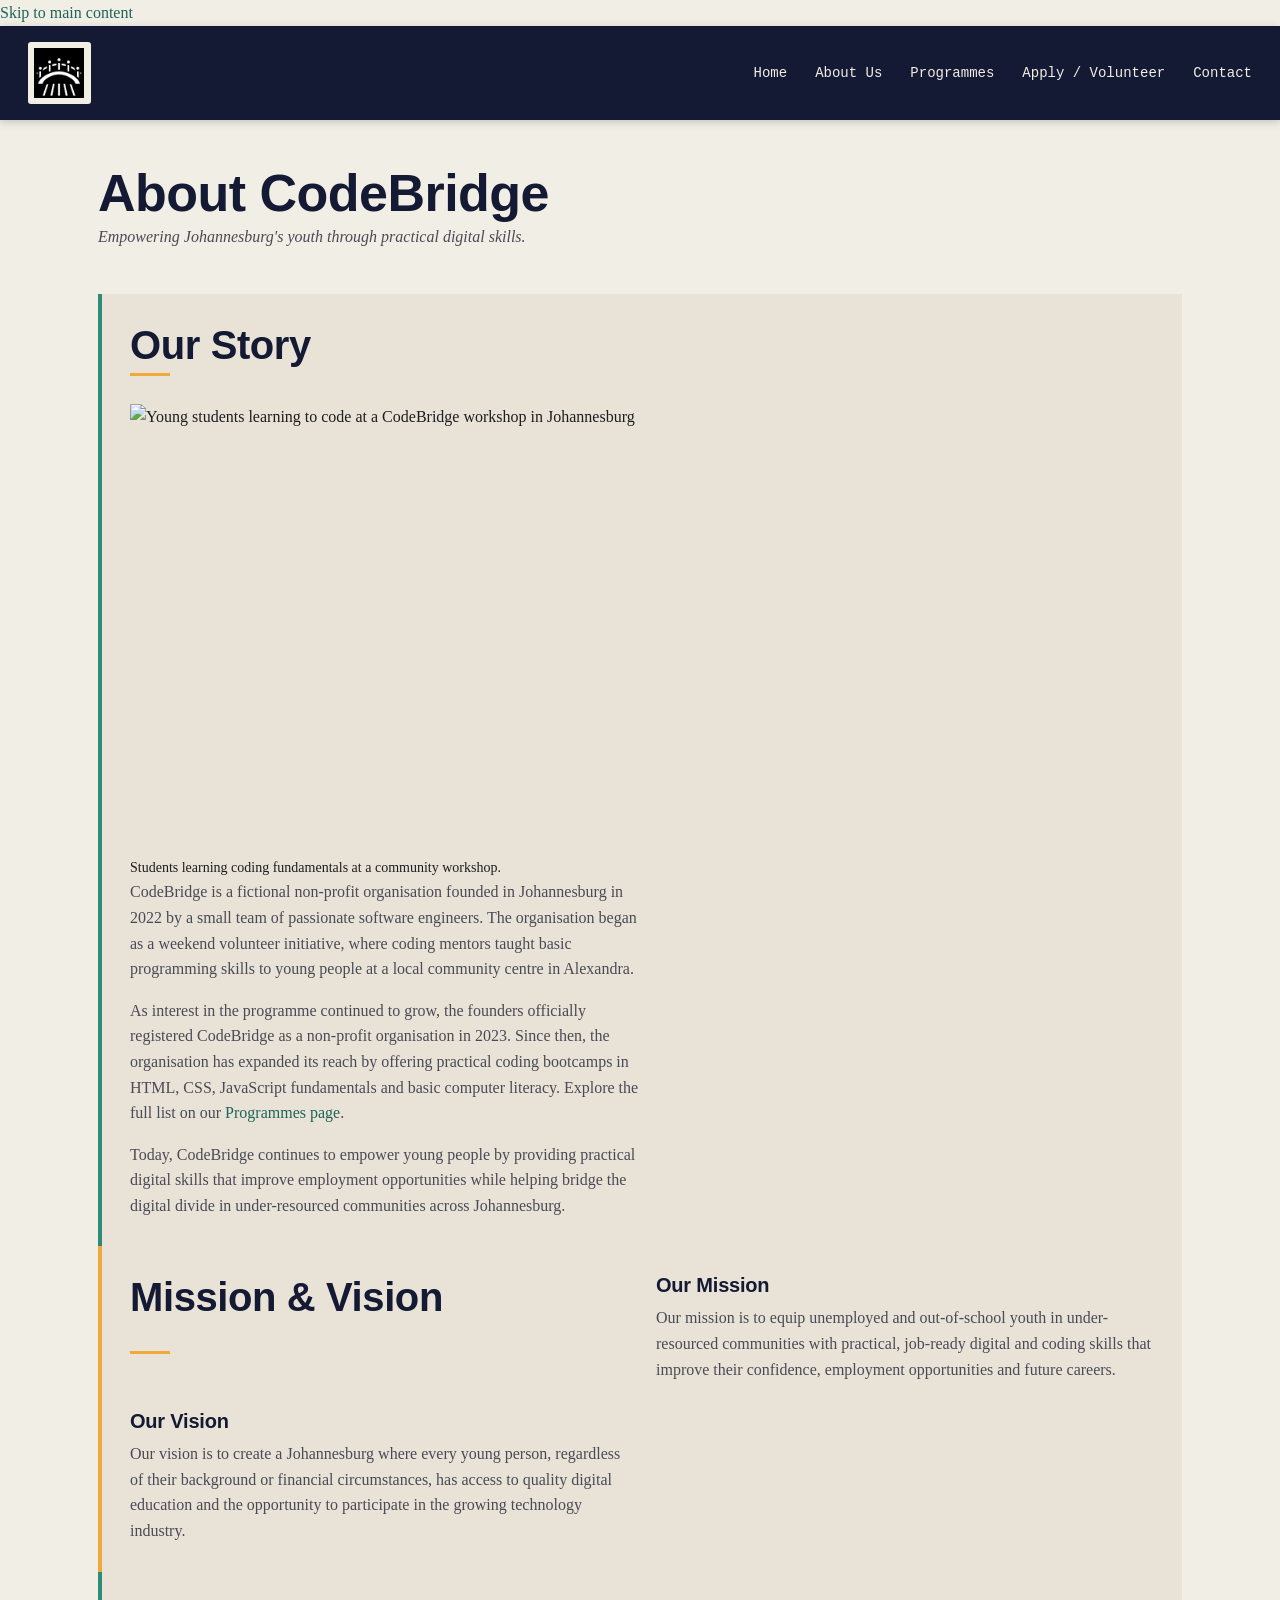
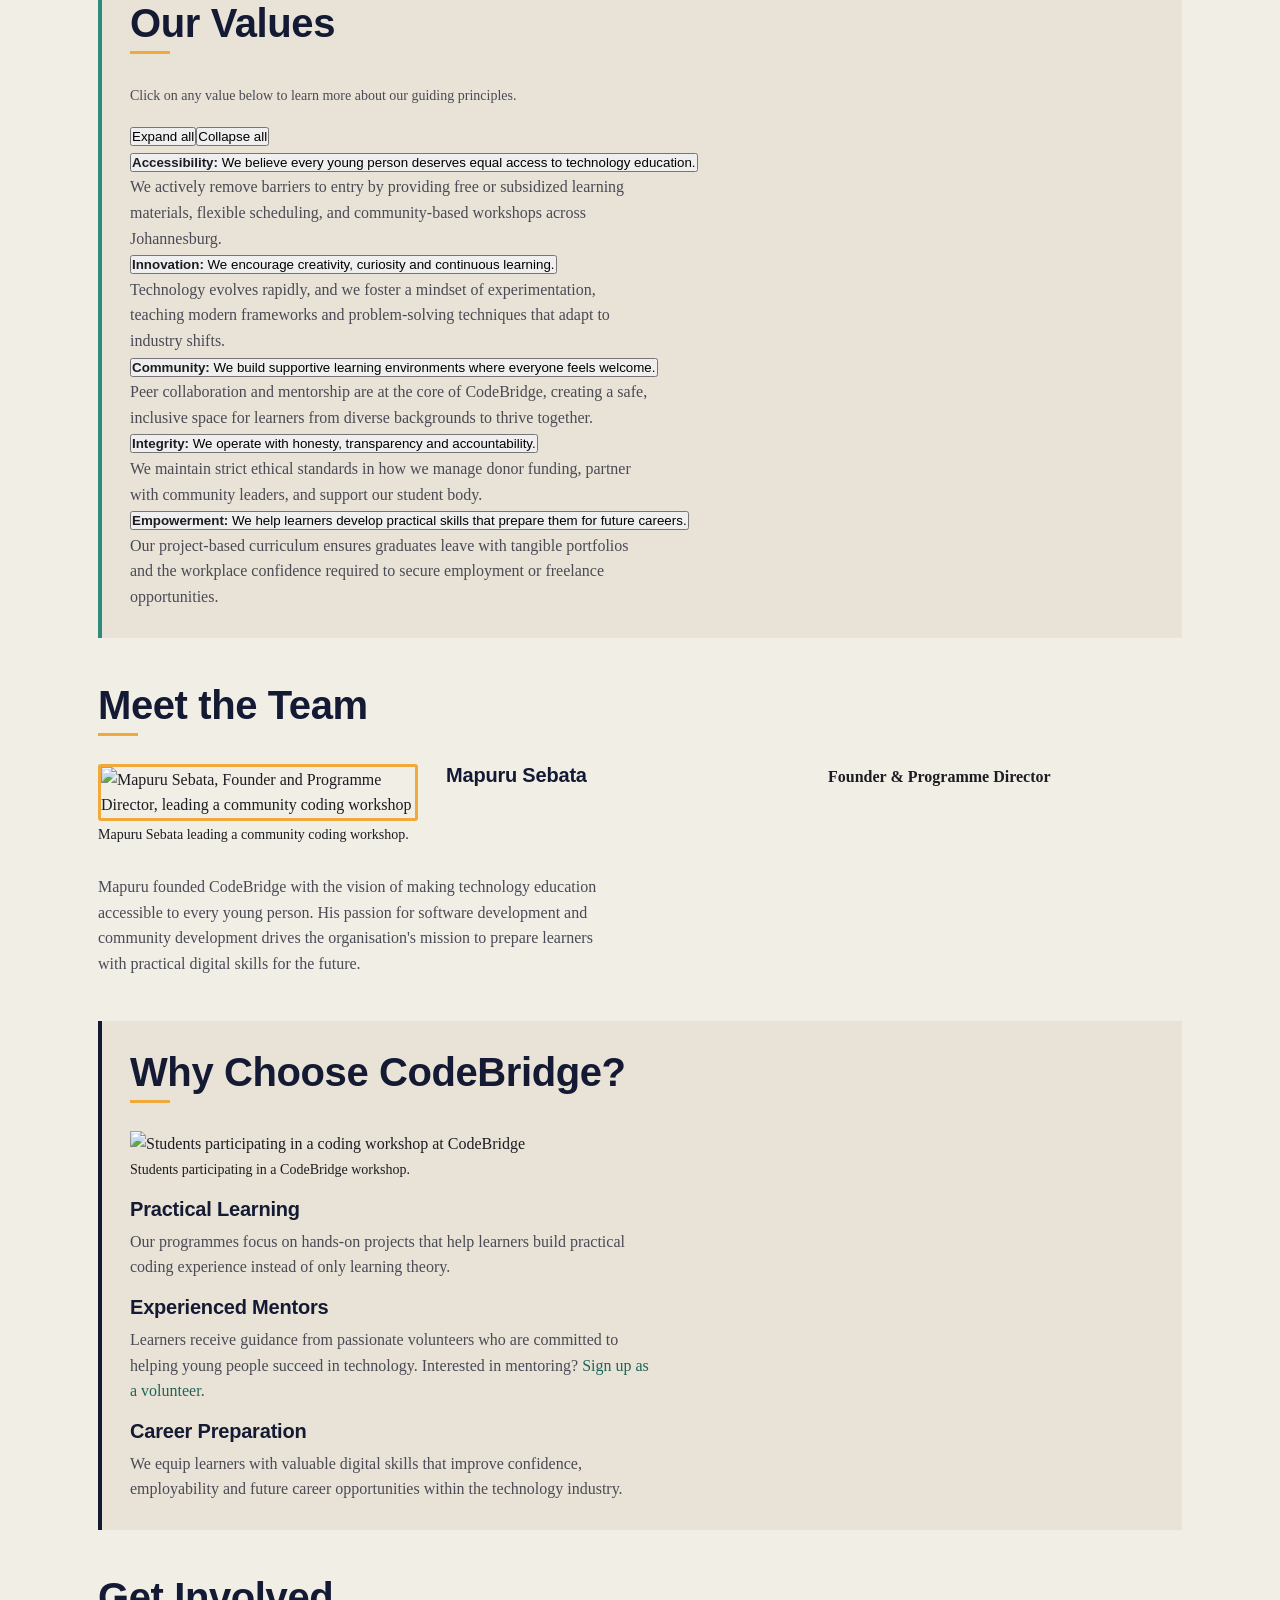
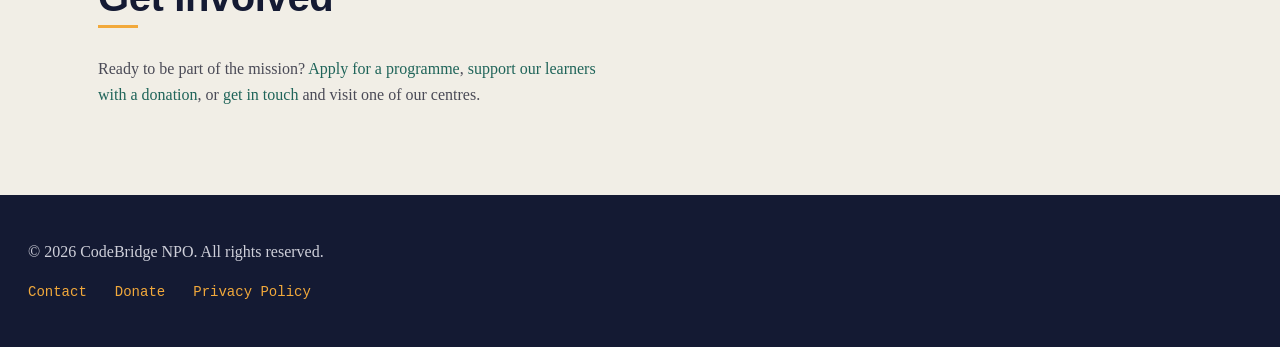
==== commit 32e74c5c: "I just changed a few things to ensure the rubric criteria is met" ====
--- a/about.html
+++ b/about.html
@@ -17,21 +17,34 @@
   <meta charset="UTF-8">
   <meta name="viewport" content="width=device-width, initial-scale=1.0">
 
+  <!-- ***** security meta tags ***** -->
+<!-- The Content-Security-Policy limits where scripts, styles, images and network
+     requests may come from, which helps block injected-code attacks. -->
+  <meta http-equiv="Content-Security-Policy" content="default-src 'self'; script-src 'self'; style-src 'self' 'unsafe-inline'; img-src 'self' data:; connect-src 'self' https://jsonplaceholder.typicode.com https://formspree.io; form-action 'self' https://jsonplaceholder.typicode.com https://formspree.io mailto:; base-uri 'self'; object-src 'none'">
+  <meta name="referrer" content="strict-origin-when-cross-origin">
+
   <!-- ***** search engine optimisation (seo) meta tags ***** -->
   <!-- Meta description provides search engines with a concise summary of the page content,
-       improving click-through rates from search results pages. -->
-  <meta name="description" content="Discover the story behind CodeBridge, a Johannesburg-based NPO founded by Mapuru Sebata, empowering youth through practical digital skills and coding bootcamps.">
+       improving click-through rates from search results pages (kept under 160 characters). -->
+  <meta name="description" content="Meet CodeBridge, a Johannesburg NPO founded by Mapuru Sebata. Discover our story, mission, values and how we empower youth with practical coding skills.">
   
   <!-- Meta keywords target relevant search queries related to the organisation's mission,
        location, and educational programmes. -->
-  <meta name="keywords" content="CodeBridge, About CodeBridge, Mapuru Sebata, Johannesburg NPO, youth coding bootcamp, digital skills training, community programming">
+  <meta name="keywords" content="About CodeBridge, Mapuru Sebata, Johannesburg NPO, youth coding bootcamp, digital skills training, community programming, NPO mission and values">
+  <meta name="robots" content="index, follow">
+
+  <!-- ***** social media sharing tags (Open Graph) ***** -->
+  <meta property="og:type" content="website">
+  <meta property="og:site_name" content="CodeBridge NPO">
+  <meta property="og:title" content="About CodeBridge | Youth Coding NPO in Johannesburg">
+  <meta property="og:description" content="Our story, mission, values and the people behind CodeBridge.">
 
   <!-- ***** page title ***** -->
 <!-- The page title appears in the browser tab and helps visitors identify
      the current page.
      -A meaningful title also improves search engine optimisation (SEO) and
       makes navigation easier when multiple browser tabs are open. -->
-  <title>CodeBridge | About Us</title>
+  <title>About CodeBridge | Youth Coding NPO in Johannesburg</title>
 
   <!-- ***** shared stylesheet ***** -->
 <!-- This stylesheet controls the appearance of the entire website.
@@ -40,6 +53,10 @@
       -Maintaining a shared stylesheet also simplifies future updates
       and improves website maintainability. -->
   <link rel="stylesheet" href="css/style.css">
+
+  <!-- ***** part 3 stylesheet ***** -->
+<!-- Styles for accordions, animations and other Part 3 features. -->
+  <link rel="stylesheet" href="css/part3.css">
 
   <!-- ***** favicon ***** -->
 <!-- The favicon displays the CodeBridge logo inside the browser tab,
@@ -49,6 +66,10 @@
   <link rel="icon" type="image/png" href="images/CodeBridge.png">
 </head>
 <body>
+
+  <!-- ***** skip link ***** -->
+<!-- Lets keyboard and screen-reader users jump straight to the main content. -->
+  <a class="skip-link" href="#main-content">Skip to main content</a>
  
   <!-- ***** header ***** -->
 <!-- The header contains the organisation's logo and the primary navigation menu.
@@ -115,16 +136,18 @@
     <section class="history">
       <h2>Our Story</h2>
 
-     <!-- ***** responsive story image ***** -->
-<!-- Adding srcset and sizes attributes allows modern web browsers to select and download
-     the most appropriate image file resolution based on the user's screen size and device viewport.
-     - This optimizes loading speed, saves mobile bandwidth, and satisfies responsive image standards. -->
+     <!-- ***** story image ***** -->
+<!-- The image uses a descriptive file name (students-coding-workshop-johannesburg.png) and
+     descriptive alt text, which helps image search and screen-reader users.
+     -Width and height attributes reserve space so the page does not jump while loading,
+      and lazy loading speeds up the first page view. -->
       <figure>
-        <img src="images/students-coding.png" 
-             srcset="images/students-coding.png 800w, images/students-coding.png 400w" 
-             sizes="(max-width: 600px) 100vw, 800px" 
-             alt="Young students learning to code at a CodeBridge workshop" 
-             loading="lazy" />
+        <img src="images/students-coding-workshop-johannesburg.png" 
+             alt="Young students learning to code at a CodeBridge workshop in Johannesburg" 
+             width="800" 
+             height="450"
+             loading="lazy"
+             decoding="async" />
         <figcaption><small>Students learning coding fundamentals at a community workshop.</small></figcaption>
       </figure>
 
@@ -135,7 +158,7 @@
       </p>
 
       <p>
-        As interest in the programme continued to grow, the founders officially registered CodeBridge as a non-profit organisation in 2023. Since then, the organisation has expanded its reach by offering practical coding bootcamps in HTML, CSS, JavaScript fundamentals and basic computer literacy.
+        As interest in the programme continued to grow, the founders officially registered CodeBridge as a non-profit organisation in 2023. Since then, the organisation has expanded its reach by offering practical coding bootcamps in HTML, CSS, JavaScript fundamentals and basic computer literacy. Explore the full list on our <a href="programmes.html">Programmes page</a>.
       </p>
 
       <p>
@@ -188,8 +211,9 @@
 <!-- ***** core values section (Interactive Accordion Enhancement) ***** -->
 <!-- This section highlights the principles that guide every programme,
      decision, and community initiative at CodeBridge.
-     -Enhanced with interactive accordion elements controlled via JavaScript to 
-      improve user experience and satisfy Part 3 functionality requirements. -->
+     -Each value is an interactive accordion controlled by main.js.
+     -main.js also adds the aria-controls links, the region roles, keyboard support
+      and an "Expand all / Collapse all" toolbar above the list. -->
     <section class="values">
       <h2>Our Values</h2>
       <p><small>Click on any value below to learn more about our guiding principles.</small></p>
@@ -197,8 +221,8 @@
       <!-- ***** Interactive Accordion List ***** -->
       <div class="accordion">
         <div class="accordion-item">
-          <button class="accordion-header" aria-expanded="false">
-            <strong>Accessibility:</strong> We believe every young person deserves equal access to technology education.
+          <button class="accordion-header" type="button" aria-expanded="false">
+            <span><strong>Accessibility:</strong> We believe every young person deserves equal access to technology education.</span>
           </button>
           <div class="accordion-content">
             <p>We actively remove barriers to entry by providing free or subsidized learning materials, flexible scheduling, and community-based workshops across Johannesburg.</p>
@@ -206,8 +230,8 @@
         </div>
       
         <div class="accordion-item">
-          <button class="accordion-header" aria-expanded="false">
-            <strong>Innovation:</strong> We encourage creativity, curiosity and continuous learning.
+          <button class="accordion-header" type="button" aria-expanded="false">
+            <span><strong>Innovation:</strong> We encourage creativity, curiosity and continuous learning.</span>
           </button>
           <div class="accordion-content">
             <p>Technology evolves rapidly, and we foster a mindset of experimentation, teaching modern frameworks and problem-solving techniques that adapt to industry shifts.</p>
@@ -215,8 +239,8 @@
         </div>
       
         <div class="accordion-item">
-          <button class="accordion-header" aria-expanded="false">
-            <strong>Community:</strong> We build supportive learning environments where everyone feels welcome.
+          <button class="accordion-header" type="button" aria-expanded="false">
+            <span><strong>Community:</strong> We build supportive learning environments where everyone feels welcome.</span>
           </button>
           <div class="accordion-content">
             <p>Peer collaboration and mentorship are at the core of CodeBridge, creating a safe, inclusive space for learners from diverse backgrounds to thrive together.</p>
@@ -224,8 +248,8 @@
         </div>
         
         <div class="accordion-item">
-          <button class="accordion-header" aria-expanded="false">
-            <strong>Integrity:</strong> We operate with honesty, transparency and accountability.
+          <button class="accordion-header" type="button" aria-expanded="false">
+            <span><strong>Integrity:</strong> We operate with honesty, transparency and accountability.</span>
           </button>
           <div class="accordion-content">
             <p>We maintain strict ethical standards in how we manage donor funding, partner with community leaders, and support our student body.</p>
@@ -233,8 +257,8 @@
         </div>
         
         <div class="accordion-item">
-          <button class="accordion-header" aria-expanded="false">
-            <strong>Empowerment:</strong> We help learners develop practical skills that prepare them for future careers.
+          <button class="accordion-header" type="button" aria-expanded="false">
+            <span><strong>Empowerment:</strong> We help learners develop practical skills that prepare them for future careers.</span>
           </button>
           <div class="accordion-content">
             <p>Our project-based curriculum ensures graduates leave with tangible portfolios and the workplace confidence required to secure employment or freelance opportunities.</p>
@@ -253,16 +277,15 @@
       <h2>Meet the Team</h2>
 
       <article class="team-member">
-       <!-- ***** responsive founder profile image ***** -->
-<!-- Using srcset and sizes enables mobile devices to fetch smaller assets, improving page speed
-     while serving crisp, high-resolution visuals to higher pixel-density desktop viewports. -->
+       <!-- ***** founder profile image ***** -->
+<!-- The file name (mapuru-sebata-codebridge-founder.jpg) and the alt text both describe
+     the image, which supports image SEO and accessibility. -->
         <figure>
-          <img src="images/mapuru.jpg" 
-               srcset="images/mapuru.jpg 600w, images/mapuru.jpg 300w" 
-               sizes="(max-width: 600px) 100vw, 320px" 
+          <img src="images/mapuru-sebata-codebridge-founder.jpg" 
                alt="Mapuru Sebata, Founder and Programme Director, leading a community coding workshop" 
                width="320" 
-               loading="lazy" />
+               loading="lazy"
+               decoding="async" />
           <figcaption><small>Mapuru Sebata leading a community coding workshop.</small></figcaption>
         </figure>
 
@@ -284,13 +307,12 @@
       <h2>Why Choose CodeBridge?</h2>
 
       <figure>
-        <!-- ***** responsive learning environment image ***** -->
-        <img src="images/coding-class.png" 
-             srcset="images/coding-class.png 800w, images/coding-class.png 400w" 
-             sizes="(max-width: 600px) 100vw, 480px" 
+        <!-- ***** learning environment image ***** -->
+        <img src="images/codebridge-coding-class-students.png" 
              alt="Students participating in a coding workshop at CodeBridge" 
              width="480" 
-             loading="lazy" />
+             loading="lazy"
+             decoding="async" />
         <figcaption><small>Students participating in a CodeBridge workshop.</small></figcaption>
       </figure>
 
@@ -304,7 +326,7 @@
       <article>
         <h3>Experienced Mentors</h3>
         <p>
-          Learners receive guidance from passionate volunteers who are committed to helping young people succeed in technology.
+          Learners receive guidance from passionate volunteers who are committed to helping young people succeed in technology. Interested in mentoring? <a href="enquiry.html?type=volunteer">Sign up as a volunteer</a>.
         </p>
       </article>
 
@@ -314,6 +336,18 @@
           We equip learners with valuable digital skills that improve confidence, employability and future career opportunities within the technology industry.
         </p>
       </article>
+    </section>
+
+    <!-- ***** get involved section ***** -->
+<!-- Internal links at the end of the page guide visitors to the pages where they can take action,
+     which also strengthens the site's internal linking for SEO. -->
+    <section class="get-involved">
+      <h2>Get Involved</h2>
+      <p>
+        Ready to be part of the mission? <a href="enquiry.html?type=learner">Apply for a programme</a>,
+        <a href="donate.html">support our learners with a donation</a>, or
+        <a href="contact.html">get in touch</a> and visit one of our centres.
+      </p>
     </section>
 
   </main>
@@ -323,7 +357,7 @@
 <!-- The footer provides consistent information that appears across every page. -->
   <footer>
     <p>&copy; 2026 CodeBridge NPO. All rights reserved.</p>
-    <nav>
+    <nav aria-label="Footer navigation">
         <ul>
             <li><a href="contact.html">Contact</a></li>
             <li><a href="donate.html">Donate</a></li>
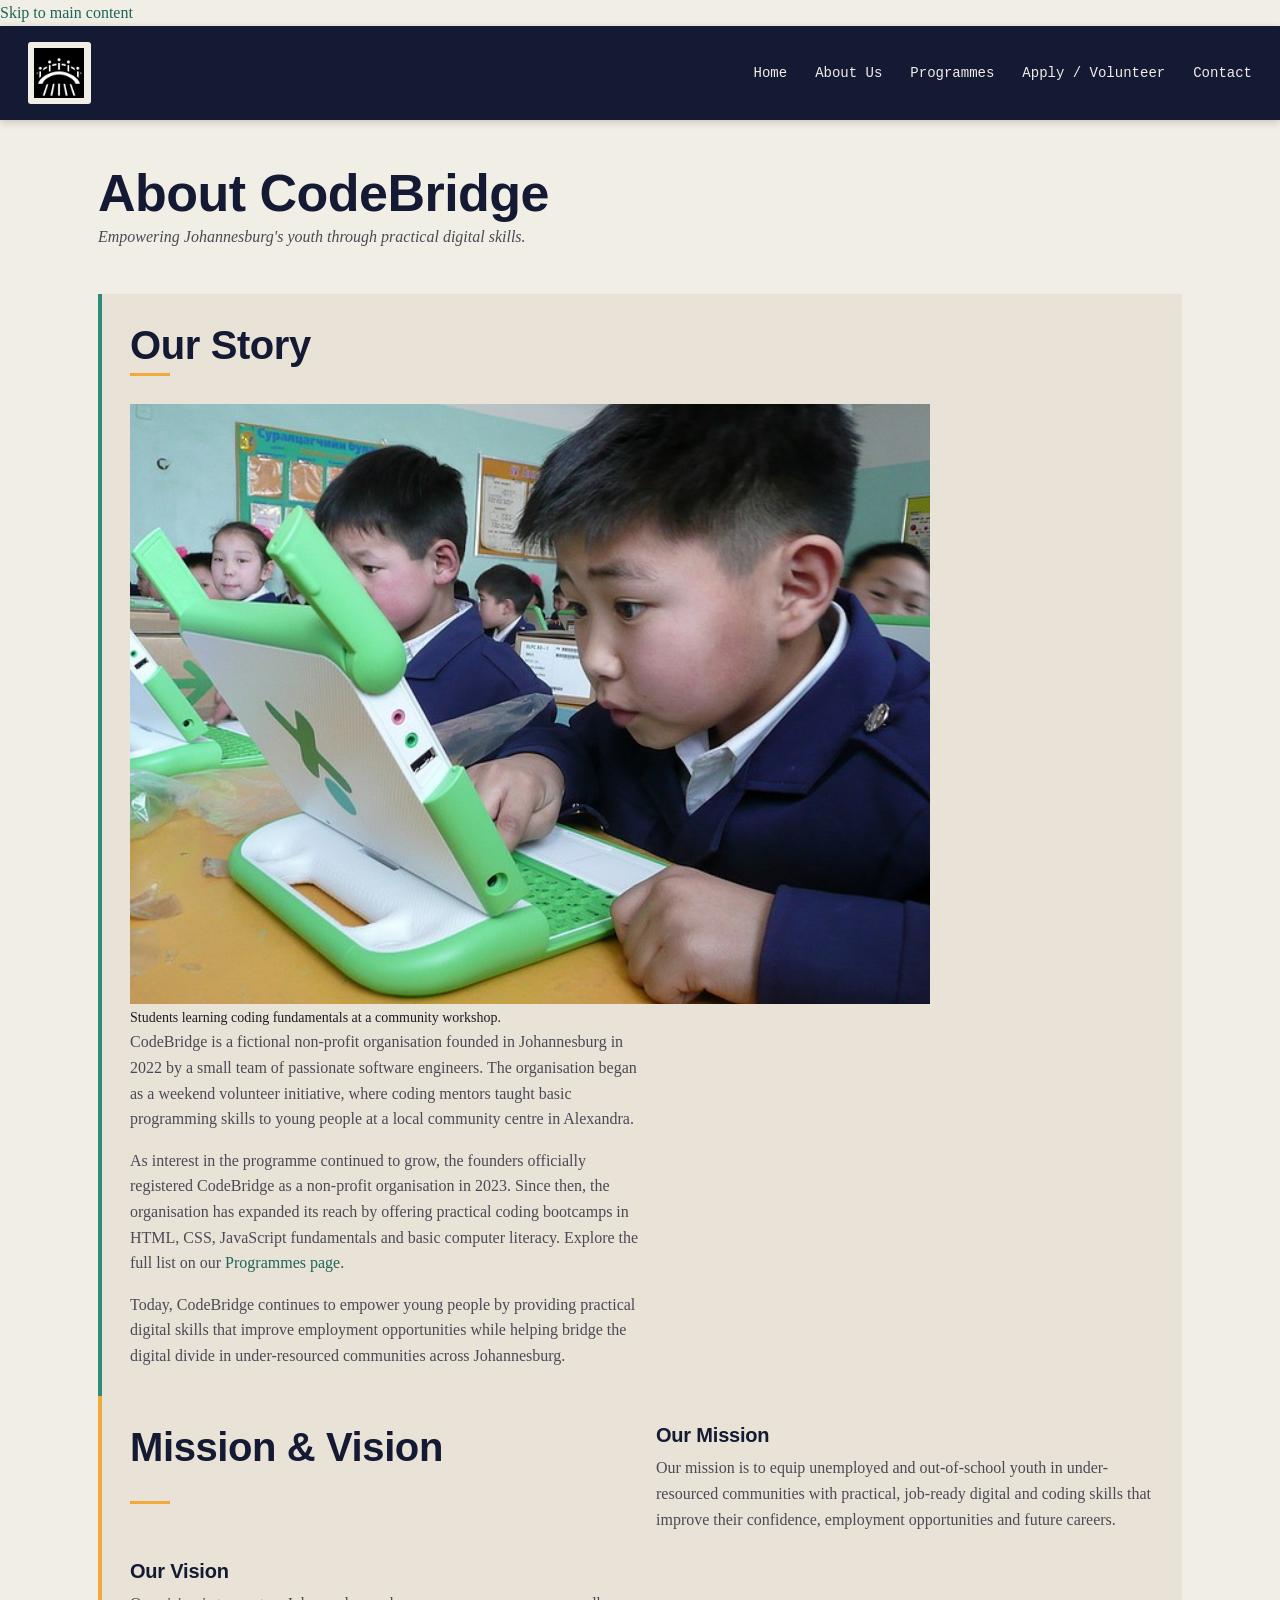
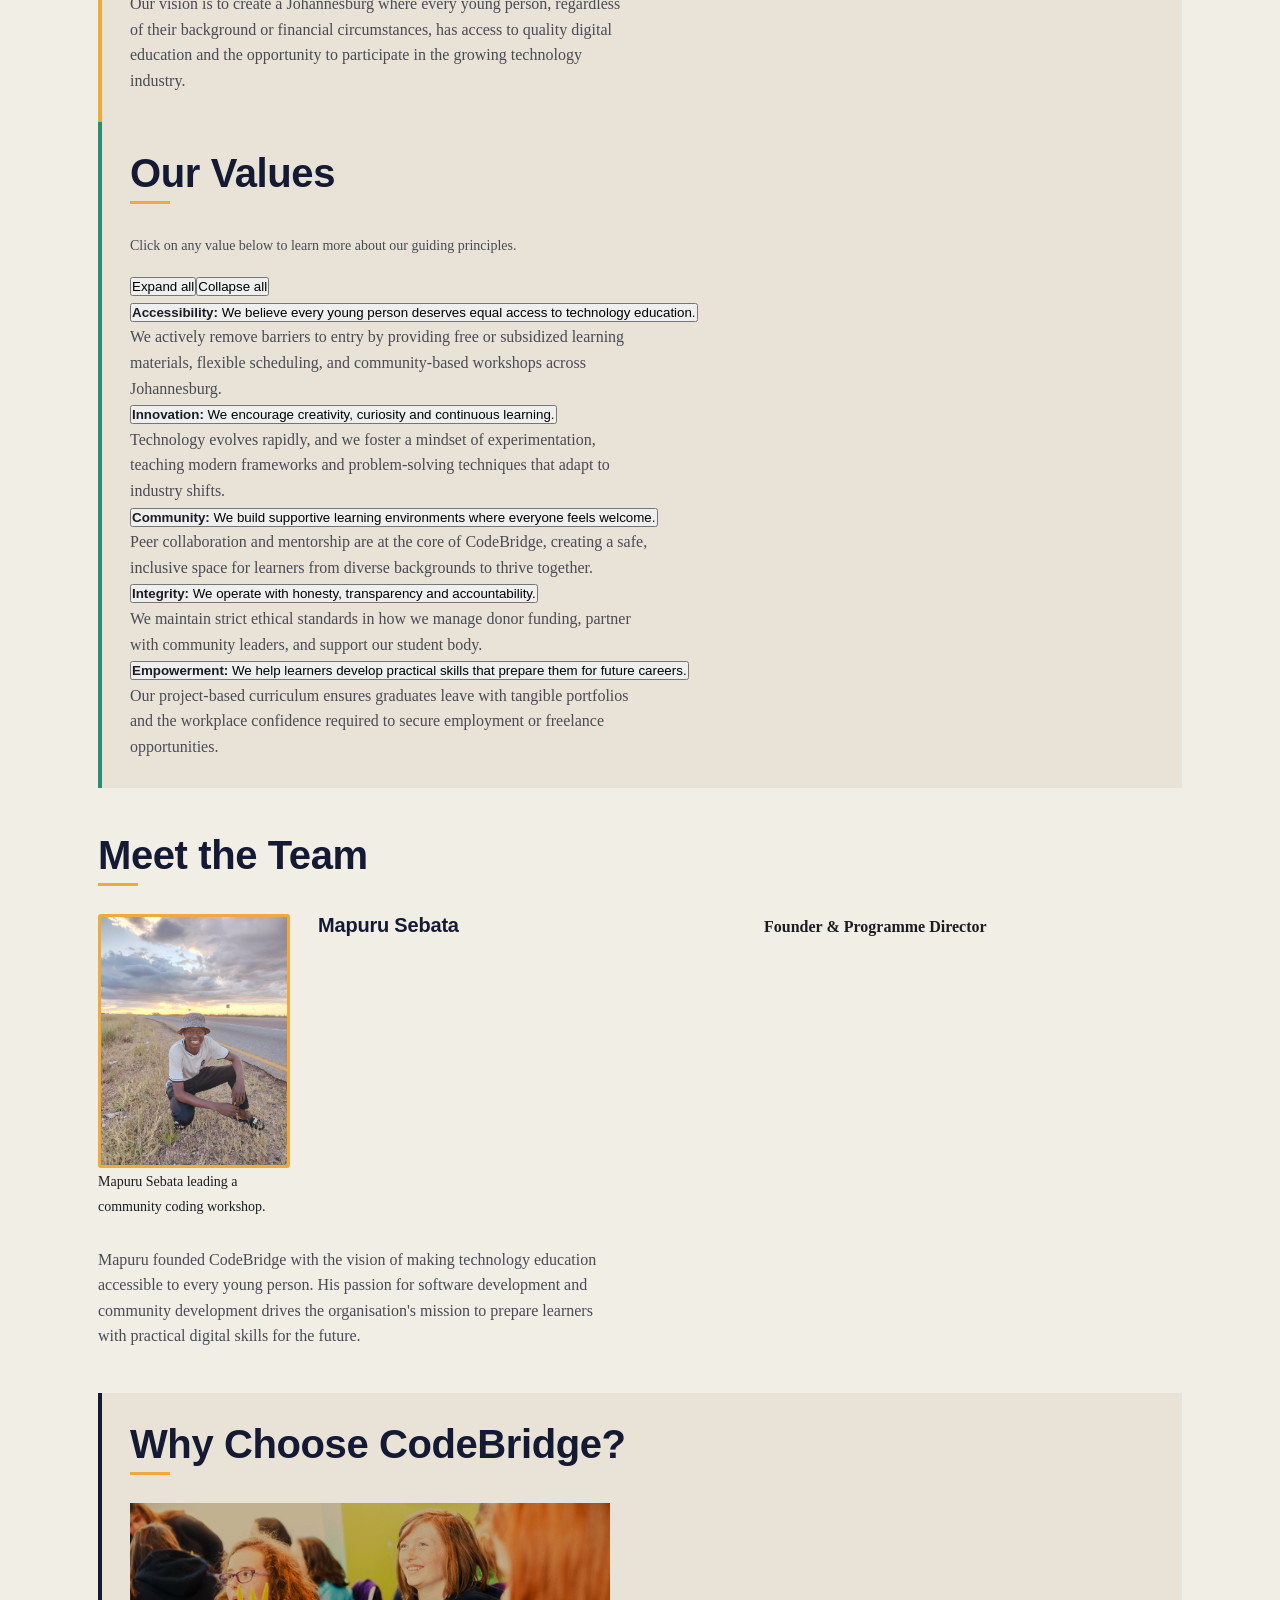
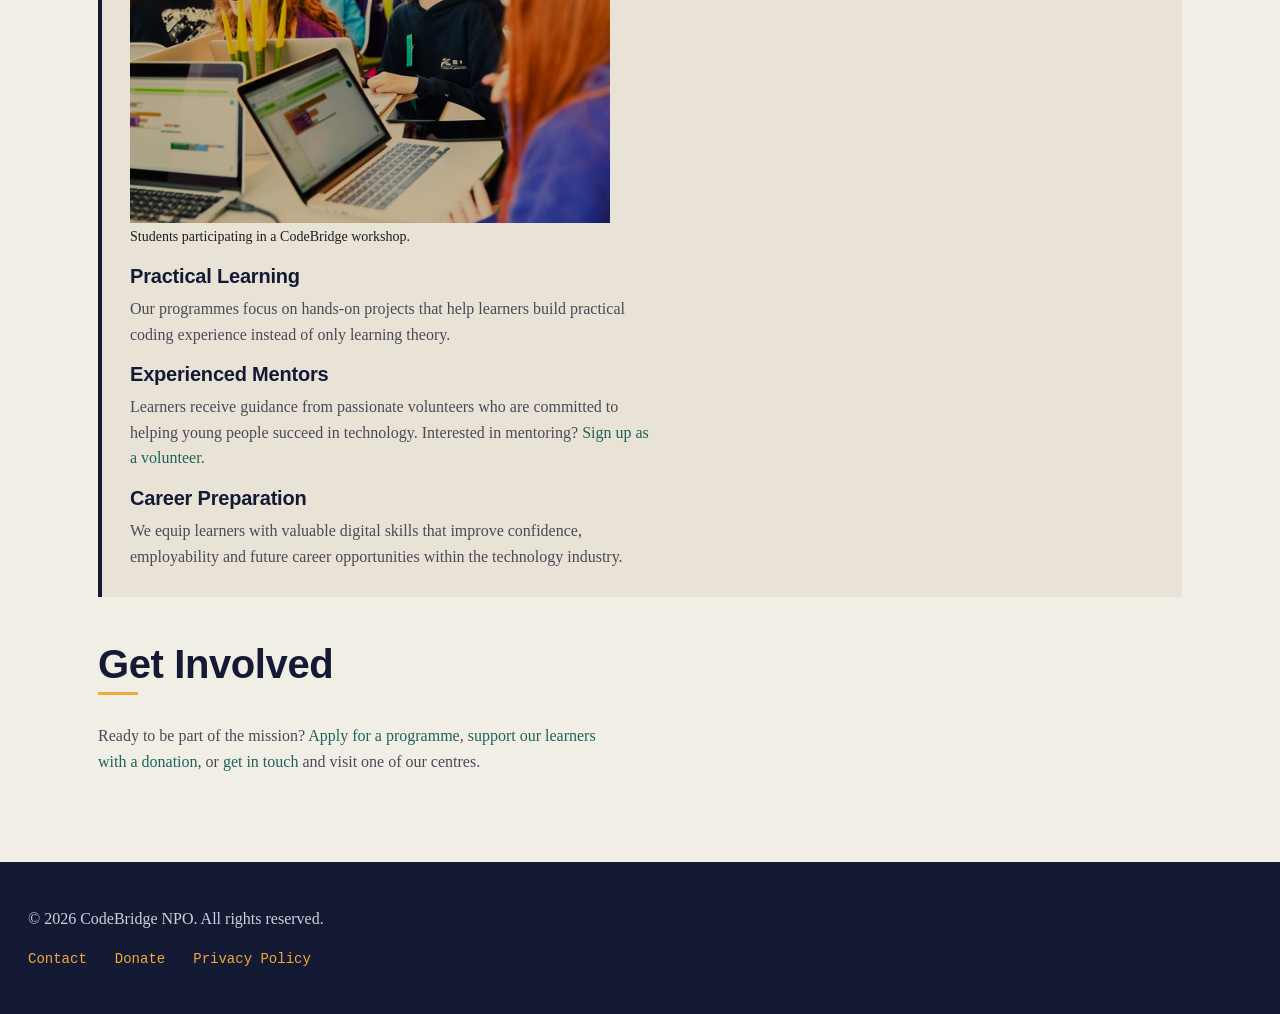
==== commit 9e9c808e: "Just did minor fixes, now I am left with updating my my changelog and readme to secure every mark po" ====
--- a/about.html
+++ b/about.html
@@ -20,7 +20,7 @@
   <!-- ***** security meta tags ***** -->
 <!-- The Content-Security-Policy limits where scripts, styles, images and network
      requests may come from, which helps block injected-code attacks. -->
-  <meta http-equiv="Content-Security-Policy" content="default-src 'self'; script-src 'self'; style-src 'self' 'unsafe-inline'; img-src 'self' data:; connect-src 'self' https://jsonplaceholder.typicode.com https://formspree.io; form-action 'self' https://jsonplaceholder.typicode.com https://formspree.io mailto:; base-uri 'self'; object-src 'none'">
+  <meta http-equiv="Content-Security-Policy" content="default-src 'self'; script-src 'self'; style-src 'self' 'unsafe-inline' https://fonts.googleapis.com; font-src 'self' https://fonts.gstatic.com; img-src 'self' data:; connect-src 'self' https://jsonplaceholder.typicode.com https://formspree.io; form-action 'self' https://jsonplaceholder.typicode.com https://formspree.io mailto:; base-uri 'self'; object-src 'none'">
   <meta name="referrer" content="strict-origin-when-cross-origin">
 
   <!-- ***** search engine optimisation (seo) meta tags ***** -->
@@ -33,11 +33,15 @@
   <meta name="keywords" content="About CodeBridge, Mapuru Sebata, Johannesburg NPO, youth coding bootcamp, digital skills training, community programming, NPO mission and values">
   <meta name="robots" content="index, follow">
 
-  <!-- ***** social media sharing tags (Open Graph) ***** -->
+  <!-- ***** canonical link & social media sharing tags (Open Graph) ***** -->
+  <link rel="canonical" href="https://st10508015-sebata-m.github.io/CodeBridge/about.html">
   <meta property="og:type" content="website">
   <meta property="og:site_name" content="CodeBridge NPO">
   <meta property="og:title" content="About CodeBridge | Youth Coding NPO in Johannesburg">
   <meta property="og:description" content="Our story, mission, values and the people behind CodeBridge.">
+  <meta property="og:url" content="https://st10508015-sebata-m.github.io/CodeBridge/about.html">
+  <meta property="og:image" content="https://st10508015-sebata-m.github.io/CodeBridge/images/coding-class.png">
+  <meta property="og:image:alt" content="Students participating in a coding workshop at CodeBridge">
 
   <!-- ***** page title ***** -->
 <!-- The page title appears in the browser tab and helps visitors identify
@@ -137,12 +141,12 @@
       <h2>Our Story</h2>
 
      <!-- ***** story image ***** -->
-<!-- The image uses a descriptive file name (students-coding-workshop-johannesburg.png) and
+<!-- The image uses a descriptive file name (students-coding.png) and
      descriptive alt text, which helps image search and screen-reader users.
      -Width and height attributes reserve space so the page does not jump while loading,
       and lazy loading speeds up the first page view. -->
       <figure>
-        <img src="images/students-coding-workshop-johannesburg.png" 
+        <img src="images/students-coding.png" 
              alt="Young students learning to code at a CodeBridge workshop in Johannesburg" 
              width="800" 
              height="450"
@@ -166,7 +170,7 @@
       </p>
     </section>
 
-    
+   
 
    <!-- ***** mission and vision section ***** -->
 <!-- This section explains CodeBridge's purpose and long-term aspirations.
@@ -207,7 +211,7 @@
       </article>
     </section>
 
-    
+   
 <!-- ***** core values section (Interactive Accordion Enhancement) ***** -->
 <!-- This section highlights the principles that guide every programme,
      decision, and community initiative at CodeBridge.
@@ -278,10 +282,10 @@
 
       <article class="team-member">
        <!-- ***** founder profile image ***** -->
-<!-- The file name (mapuru-sebata-codebridge-founder.jpg) and the alt text both describe
+<!-- The file name (mapuru.jpg) and the alt text both describe
      the image, which supports image SEO and accessibility. -->
         <figure>
-          <img src="images/mapuru-sebata-codebridge-founder.jpg" 
+          <img src="images/mapuru.jpg" 
                alt="Mapuru Sebata, Founder and Programme Director, leading a community coding workshop" 
                width="320" 
                loading="lazy"
@@ -299,7 +303,7 @@
       </article>
     </section>
 
-    
+   
 
     <!-- ***** why choose codebridge section ***** -->
 <!-- This section explains the unique benefits of joining or supporting CodeBridge. -->
@@ -308,7 +312,7 @@
 
       <figure>
         <!-- ***** learning environment image ***** -->
-        <img src="images/codebridge-coding-class-students.png" 
+        <img src="images/coding-class.png" 
              alt="Students participating in a coding workshop at CodeBridge" 
              width="480" 
              loading="lazy"
--- a/css/style.css
+++ b/css/style.css
@@ -1,6 +1,6 @@
 /* =====================================================================
    style.css
-   CodeBridge — external stylesheet (Part 2)
+   CodeBridge — external stylesheet (Part 2, updated in Part 3)
    Linked from every page via <link rel="stylesheet" href="css/style.css">
    so all branding, typography, colour and layout stay consistent
    site-wide from one file. Replaces the Part 1 placeholder reset.
@@ -17,6 +17,8 @@
    IBM Plex Mono is used only where the content is literally code-
    adjacent (curriculum weeks, form legends, nav) — a monospace face
    is thematically justified here rather than decorative.
+   (Each page's Content-Security-Policy allows fonts.googleapis.com
+   and fonts.gstatic.com so these fonts are able to load.)
    ===================================================================== */
 
 @import url('https://fonts.googleapis.com/css2?family=Space+Grotesk:wght@500;600;700&family=Lora:ital,wght@0,400;0,500;0,600;1,400&family=IBM+Plex+Mono:wght@500;600&display=swap');
@@ -122,6 +124,14 @@
     display: none;
 }
 
+/* PART 3 FIX: the HTML "hidden" attribute is used by the JavaScript for the
+   lightbox, the no-results box, the back-to-top button and the conditional
+   enquiry fieldsets. Any CSS "display" value would override it, so this
+   rule guarantees that hidden elements are always really hidden. */
+[hidden] {
+    display: none !important;
+}
+
 a {
     color: var(--color-teal-dark);
     text-decoration: none;
@@ -414,8 +424,16 @@
     margin-top: var(--space-2);
 }
 
-/* ---- programme snapshot cards (home page) ---- */
+/* ---- programme snapshot cards (home page) ----
+   PART 3 FIX: the section now holds a heading, intro text, the search
+   bar, a results count and the card container, so the section itself is
+   a normal block. Only the container that JavaScript fills with cards
+   is a grid. */
 .programmes-snapshot {
+    display: block;
+}
+
+#programme-cards-container {
     display: grid;
     grid-template-columns: repeat(3, 1fr);
     gap: var(--space-3);
@@ -699,7 +717,7 @@
         --step-3: 2rem;
     }
 
-    .programmes-snapshot {
+    #programme-cards-container {
         grid-template-columns: 1fr 1fr;
     }
 
@@ -742,7 +760,7 @@
         clip-path: polygon(0 0, 100% 0, 100% 96%, 50% 100%, 0 96%);
     }
 
-    .programmes-snapshot {
+    #programme-cards-container {
         grid-template-columns: 1fr;
     }
 
@@ -769,58 +787,17 @@
 
 
 /* =====================================================================
-   7. SCROLL-DRIVEN REVEAL ANIMATIONS (progressive enhancement)
-   Native CSS scroll-timelines — no JavaScript, no external library.
-   Each section fades and rises into place as it enters the viewport,
-   tied to the element's own position on the page rather than to
-   scroll speed, so it can't stutter or feel laggy on slow scrolls.
-
-   Wrapped in @supports so browsers that don't yet implement
-   animation-timeline (Safari, older Firefox) just show the content
-   normally, fully visible, with no animation and no layout impact —
-   this can never hide content from anyone.
+   7. ANIMATION NOTE (PART 3)
+   The scroll-reveal animation is now handled by JavaScript in main.js
+   (IntersectionObserver adds the "reveal" and "visible" classes, styled
+   in part3.css). The old CSS-only reveal was removed so the two
+   effects no longer run on the same elements at the same time. The
+   header condense animation in section 3 stays CSS-only.
+
+   Accessibility: anyone with reduced-motion set at the OS level gets
+   the content immediately, with no animation at all.
    ===================================================================== */
 
-@keyframes reveal-up {
-    from {
-        opacity: 0;
-        transform: translateY(28px);
-    }
-    to {
-        opacity: 1;
-        transform: translateY(0);
-    }
-}
-
-@supports (animation-timeline: view()) {
-
-    main > section,
-    main > article,
-    .testimonials blockquote,
-    .team-member,
-    .programme-card {
-        animation: reveal-up linear both;
-        animation-timeline: view();
-        /* animation plays out as the element crosses from just below
-           the viewport to about a third of the way up it, so it has
-           finished settling well before it reaches eye level */
-        animation-range: entry 0% cover 35%;
-    }
-
-    /* a small stagger across the three programme cards reads as one
-       deliberate sequence rather than three separate elements
-       animating in perfect, robotic unison */
-    .programme-card:nth-of-type(2) {
-        animation-range: entry 5% cover 40%;
-    }
-
-    .programme-card:nth-of-type(3) {
-        animation-range: entry 10% cover 45%;
-    }
-}
-
-/* accessibility: anyone with reduced-motion set at the OS level gets
-   the content immediately, with no animation at all */
 @media (prefers-reduced-motion: reduce) {
     * {
         animation: none !important;
